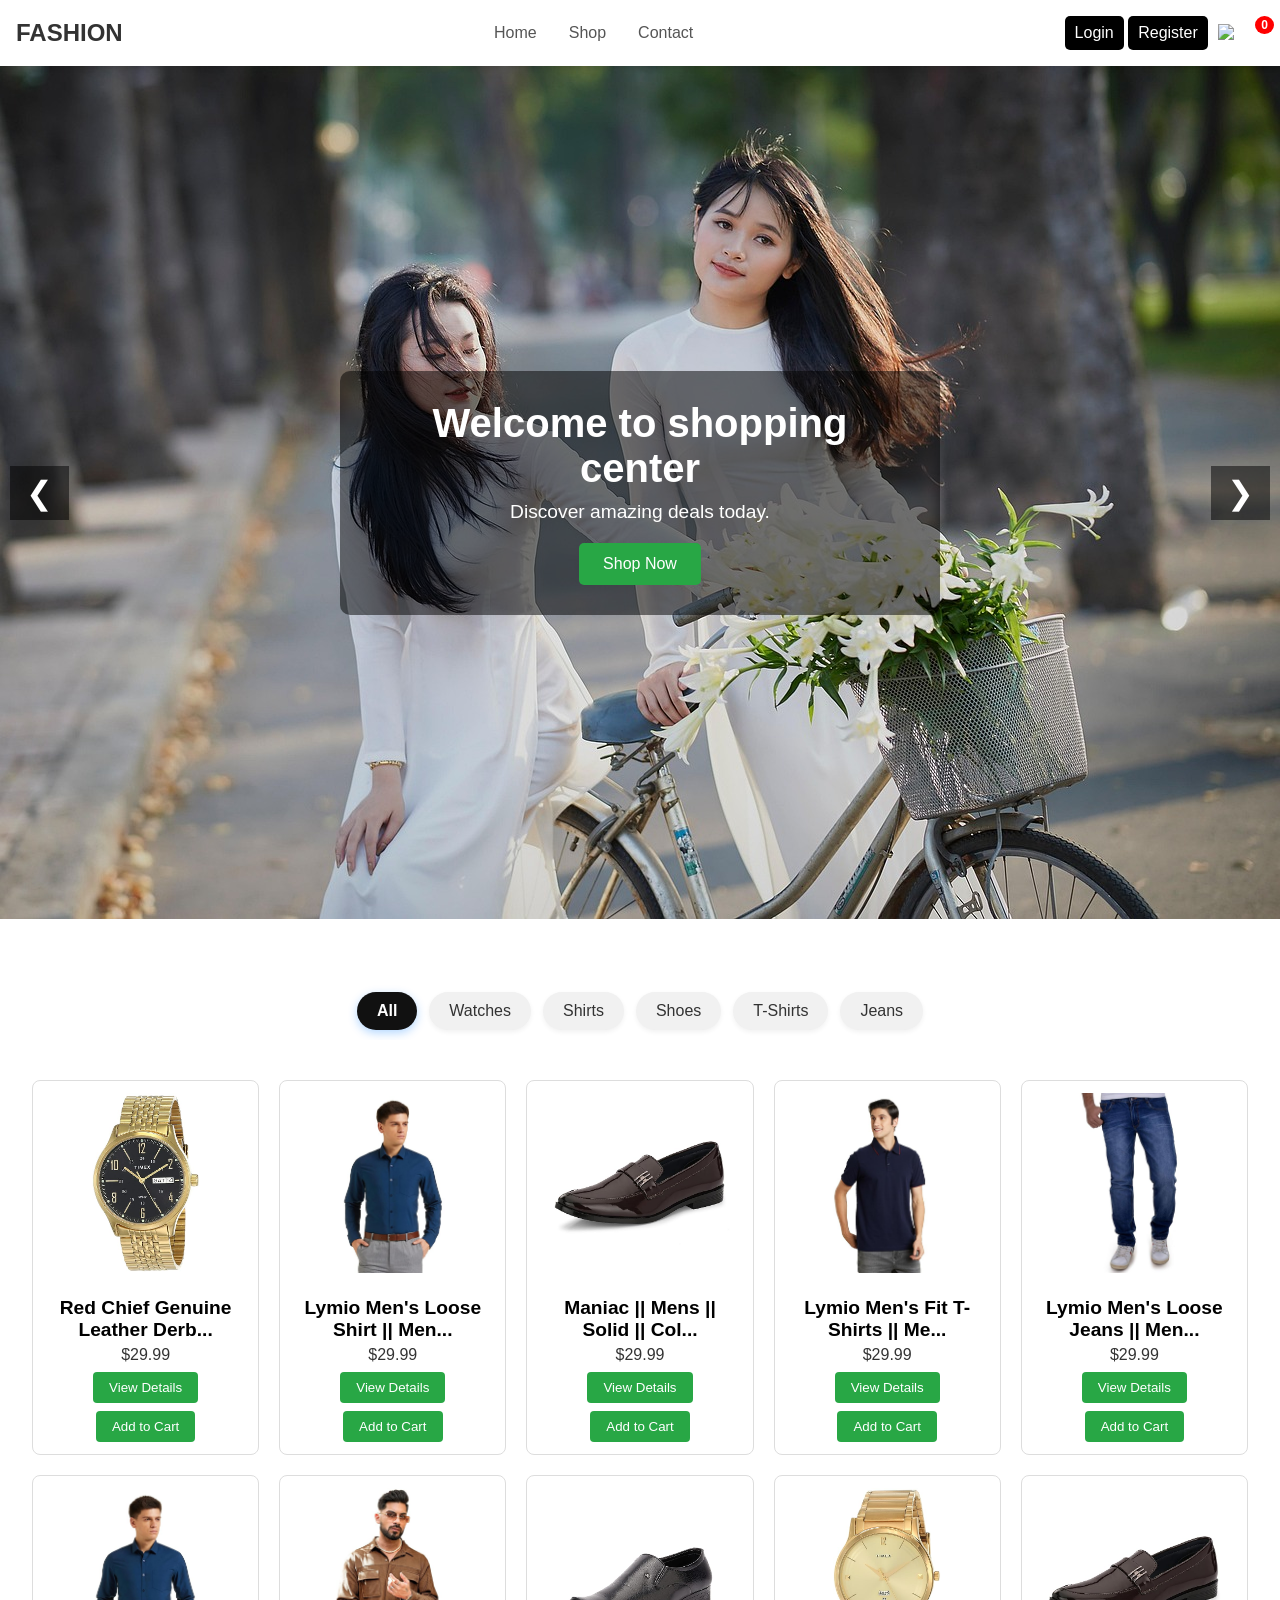
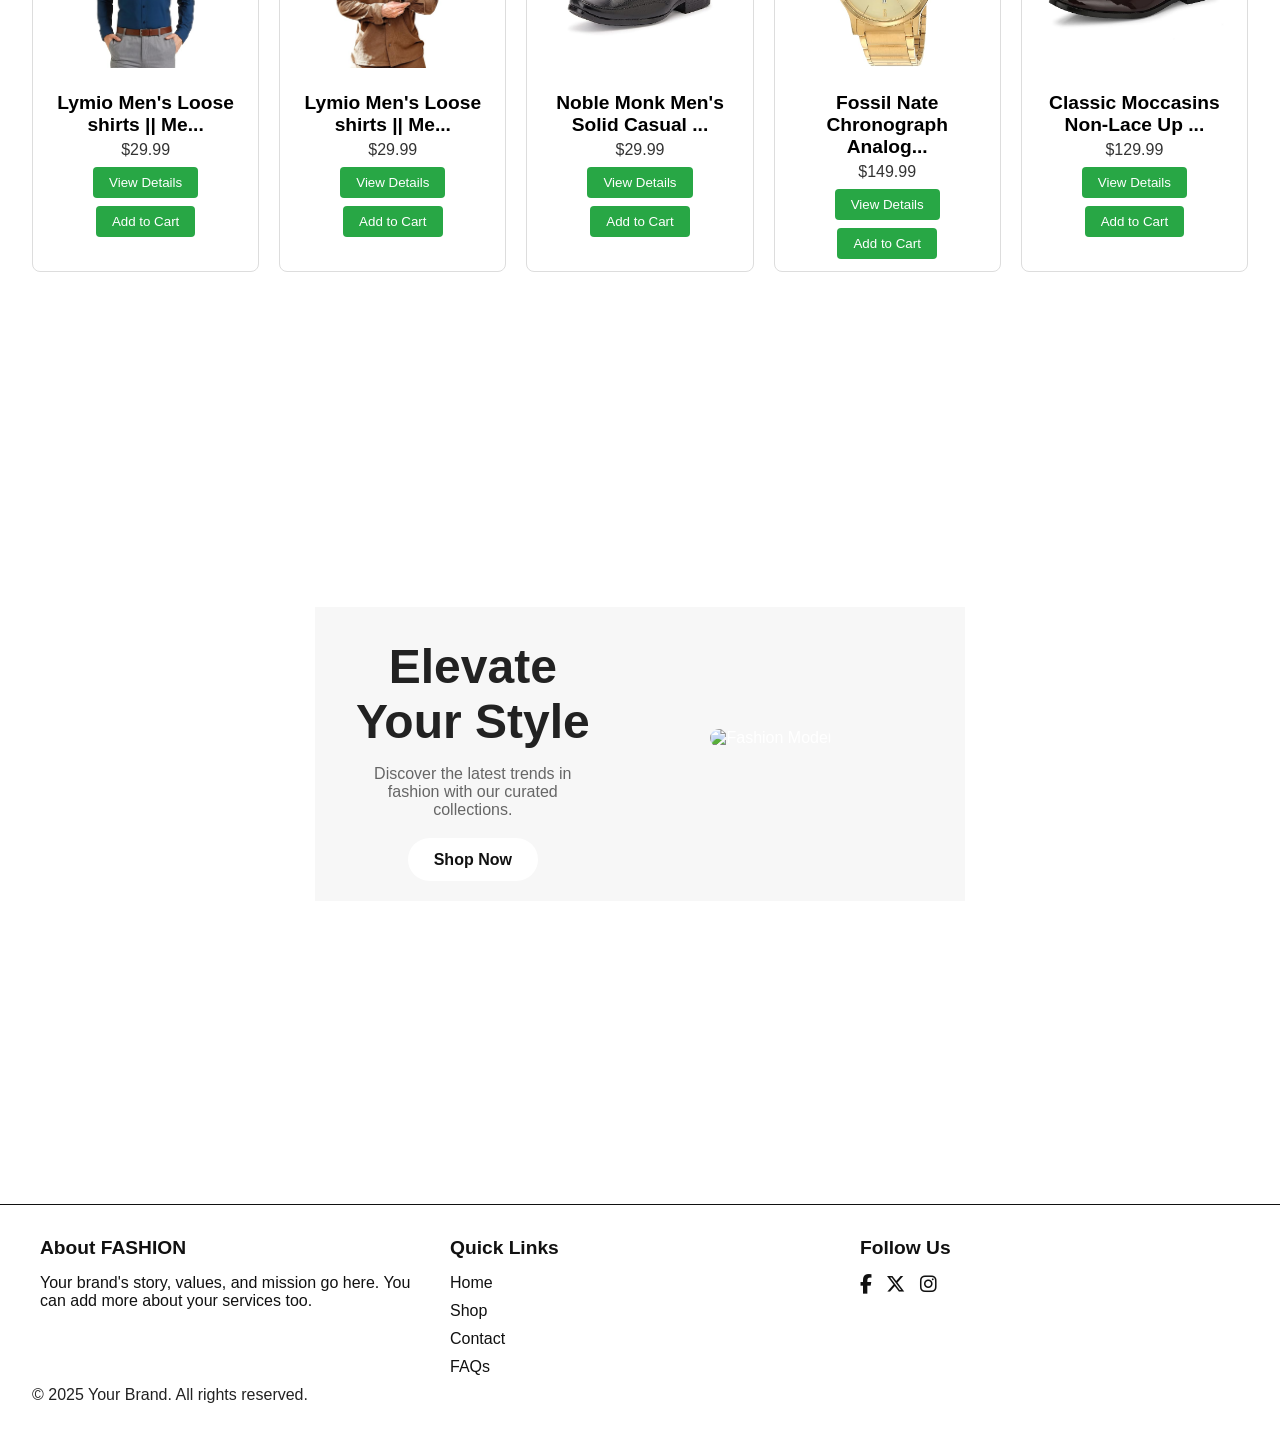
==== eccomerce_from_scratch/index.html @ f19427a7 "Add all project files: HTML, CSS, JS, and images" ====
<!DOCTYPE html>
<html lang="en">
  <head>
    <meta charset="UTF-8" />
    <meta name="viewport" content="width=device-width, initial-scale=1.0" />
    <title>Fashion Navbar</title>
    <link rel="stylesheet" href="style.css" />
    <link
      rel="stylesheet"
      href="https://cdnjs.cloudflare.com/ajax/libs/font-awesome/6.5.0/css/all.min.css"
    />
    <style>
      #userGreeting {
        display: none;
      }
      #logout-btn {
        display: none;
      }
      #login-btn {
        display: inline;
      }
      #register-btn {
        display: inline;
      }
    </style>
  </head>
  <body>
    <nav>
      <div class="logo">FASHION</div>

      <div class="nav-links" id="nav-links">
        <a href="index.html">Home</a>
        <a href="shop.html">Shop</a>
        <a href="contact.html">Contact</a>
      </div>

      <div class="auth-icon">
        <div class="user-menu-container" id="userMenu">
          <button id="userMenuButton" class="user-avatar">
            <img src="https://i.pravatar.cc/40" alt="User Avatar" />
          </button>
          <div id="userDropdown" class="user-dropdown hidden">
            <button class="btn authBtn" id="userGreeting"></button>
            <a class="btn" href="myorders.html">Orders</a>
            <a class="btn" href="#">Profile</a>
            <a class="btn" href="#">Settings</a>
            <button class="btn" id="logout-btn" onclick="logout()">
              Logout
            </button>
          </div>
        </div>

        <div>
          <button class="btn authBtn" id="login-btn">
            <a href="login.html">Login</a>
          </button>
          <button class="btn authBtn" id="register-btn">
            <a href="register.html">Register</a>
          </button>
        </div>
        <div class="icons">
          <div class="menu-toggle" id="menu-toggle">&#9776;</div>
          <a href="cart.html" class="cart-icon">
            <img
              src="https://img.icons8.com/ios-filled/24/shopping-bag.png"
              alt="Cart"
            />
            <span class="cart-count" id="cartCount">0</span>
          </a>
        </div>
      </div>
    </nav>

    <div class="carousel">
      <div class="slides-wrapper">
        <div class="slides">
          <div class="slide">
            <img src="images/c-4.jpg" alt="Banner 1" />
            <div class="slide-content">
              <h2>Welcome to shopping center</h2>
              <p>Discover amazing deals today.</p>
              <button class="slide-btn">Shop Now</button>
            </div>
          </div>
          <div class="slide">
            <img src="images/c-3.jpg" alt="Banner 2" />
            <div class="slide-content">
              <h2>Explore New Arrivals</h2>
              <p>Fresh styles just for you.</p>
              <button class="slide-btn">Browse</button>
            </div>
          </div>
          <div class="slide">
            <img src="images/c-2.jpg" alt="Banner 3" />
            <div class="slide-content">
              <h2>Special Discounts</h2>
              <p>Up to 50% off selected items.</p>
              <button class="slide-btn">Explore Now</button>
            </div>
          </div>
        </div>
      </div>
      <button class="prev">&#10094;</button>
      <button class="next">&#10095;</button>
    </div>

    <div class="container">
      <div class="filter-buttons" id="filterButtons"></div>
      <div class="product-grid" id="productGrid"></div>
    </div>

    <div class="home-banner">
      <video autoplay muted loop playsinline>
        <source
          src="https://cdn.pixabay.com/video/2020/04/07/35264-407130725_tiny.mp4"
          type="video/mp4"
        />
        Your browser does not support the video tag.
      </video>
      <div class="home-banner-content">
        <section class="banner">
          <div class="banner-text">
            <h1>Elevate Your Style</h1>
            <p>
              Discover the latest trends in fashion with our curated
              collections.
            </p>
            <a href="#">Shop Now</a>
          </div>
          <div class="banner-img">
            <img
              src="https://images.unsplash.com/photo-1483985988355-763728e1935b?w=500&auto=format&fit=crop&q=60&ixlib=rb-4.1.0&ixid=M3wxMjA3fDB8MHxzZWFyY2h8M3x8ZmFzaGlvbnxlbnwwfHwwfHx8MA%3D%3D"
              alt="Fashion Model"
            />
          </div>
        </section>
      </div>
    </div>

    <footer class="site-footer container">
      <div class="footer-content">
        <div class="footer-column">
          <h4>About FASHION</h4>
          <p>
            Your brand's story, values, and mission go here. You can add more
            about your services too.
          </p>
        </div>

        <div class="footer-column">
          <h4>Quick Links</h4>
          <ul>
            <li><a href="#">Home</a></li>
            <li><a href="#">Shop</a></li>
            <li><a href="#">Contact</a></li>
            <li><a href="#">FAQs</a></li>
          </ul>
        </div>

        <div class="footer-column">
          <h4>Follow Us</h4>
          <div class="social-icons">
            <a href="#"><i class="fab fa-facebook-f"></i></a>
            <a href="#"><i class="fab fa-x-twitter"></i></a>
            <a href="#"><i class="fab fa-instagram"></i></a>
          </div>
        </div>
      </div>

      <div class="footer-bottom">
        <p>&copy; 2025 Your Brand. All rights reserved.</p>
      </div>
    </footer>

    <script src="products.js"></script>
    <script src="script.js"></script>
    <script src="navbar.js"></script>
    <script src="addToCart.js"></script>
    <script>
      function updateCartCount() {
        const cart = JSON.parse(localStorage.getItem("cart")) || [];
        const totalItems = cart.reduce((sum, item) => sum + item.quantity, 0);
        const cartCount = document.getElementById("cartCount");
        if (cartCount) {
          cartCount.textContent = totalItems;
        }
      }

      updateCartCount();
    </script>

    <!-- <script>
      const greeting = document.getElementById("userGreeting");
      const loginBtn = document.getElementById("login-btn");
      const registerBtn = document.getElementById("register-btn");
      window.addEventListener("DOMContentLoaded", () => {
        const user =
          JSON.parse(localStorage.getItem("user")) ||
          JSON.parse(sessionStorage.getItem("user"));

        if (user && user.email) {
          const email = user.email;
          const username = email.split("@")[0];
          greeting.textContent = `Hello, ${username}`;
          greeting.style.display = "inline"; // or "block"
          greeting.style.textTransform = "capitalize";
          loginBtn.style.display = "none";
          registerBtn.style.display = "none";
        } else {
          greeting.style.display = "none";
        }
      });

      function logout() {
        localStorage.removeItem("user");
        sessionStorage.removeItem("user");
        window.location.reload(); // or redirect to login
      }
    </script> -->
  </body>
</html>
---- eccomerce_from_scratch/style.css ----
* {
  box-sizing: border-box;
  margin: 0;
  padding: 0;
}

body {
  font-family: "Segoe UI", sans-serif;
}

.container {
  padding: 2rem;
  margin: 0 auto;
}

.btn {
  background-color: black;
  color: white;
  font-size: 1rem;
  border: none;
  cursor: pointer;
  padding: 10px 20px;
  border-radius: 5px;
}
a {
  text-decoration: none;
  color: white;
}
li {
  list-style: none;
}
h1 {
  font-size: 1.6rem;
}
h2 {
  font-size: 1.5rem;
}

h3 {
  font-size: 1.2rem;
}
p {
  font-size: 1rem;
  color: #222;
}
span {
  font-size: 0.8rem;
  color: #222;
}

.authBtn {
  padding: 8px 10px;
}
/* navbar start*/

nav {
  display: flex;
  justify-content: space-between;
  align-items: center;
  padding: 1rem;
  position: sticky;
  top: 0;
  z-index: 999;
  background-color: white;
  box-shadow: 0 2px 5px rgba(0, 0, 0, 0.1);
}

.logo {
  font-size: 1.5rem;
  font-weight: bold;
  color: #333;
}

.nav-links {
  display: flex;
  gap: 2rem;
}

.nav-links a {
  text-decoration: none;
  color: #555;
  font-weight: 500;
}

.auth-icon {
  display: flex;
  gap: 10px;
  align-items: center;
}

.icons {
  display: flex;
  gap: 10px;
}

.cart-icon {
  position: relative;
  display: inline-block;
}

.cart-count {
  position: absolute;
  top: -8px;
  right: -10px;
  background: red;
  color: white;
  font-size: 12px;
  padding: 2px 6px;
  border-radius: 50%;
  font-weight: bold;
}

.menu-toggle {
  display: none;
  font-size: 1.5rem;
  cursor: pointer;
}

.user-menu-container {
  position: relative;
  display: inline-block;
}

.user-avatar {
  background: none;
  border: none;
  cursor: pointer;
  padding: 0;
  border-radius: 50%;
  overflow: hidden;
}

.user-avatar img {
  width: 40px;
  height: 40px;
  border-radius: 50%;
  object-fit: cover;
}

.user-dropdown {
  position: absolute;
  top: 50px;
  right: 0;
  background-color: #fff;
  min-width: 150px;
  box-shadow: 0 4px 10px rgba(0, 0, 0, 0.1);
  border-radius: 8px;
  z-index: 100;
  display: flex;
  flex-direction: column;
}

.user-dropdown button,
.user-dropdown a {
  padding: 10px 15px;
  text-decoration: none;
  background-color: #f0f0f0;
  color: #333;
  font-size: 14px;
  transition: background 0.2s;
  border-radius: 0;
  text-align: center;
}

.user-dropdown button:hover,
.user-dropdown a:hover {
  background-color: #000;
  color: white;
}

.hidden {
  display: none;
}

/* navbar end*/

/* carousal  */

.carousel {
  position: relative;
  max-width: 100%;
  overflow: hidden;
  height: 100%;
}

.slides-wrapper {
  width: 100%;
  overflow: hidden;
}

.slides {
  display: flex;
  width: 100%;
  transition: transform 0.5s ease-in-out;
}

.slide {
  position: relative;
  width: 100%;
  flex-shrink: 0;
}

.slide img {
  width: 100%;
  display: block;
}

.slide-content {
  position: absolute;
  top: 50%;
  left: 50%;
  transform: translate(-50%, -50%);
  color: white;
  text-align: center;
  background: rgba(0, 0, 0, 0.5);
  padding: 30px;
  border-radius: 10px;
  width: 80%;
  max-width: 600px;
}

.slide-content h2 {
  font-size: 2.5rem;
  margin-bottom: 10px;
}

.slide-content p {
  font-size: 1.2rem;
  margin-bottom: 20px;
  color: white;
}

.slide-content .slide-btn {
  padding: 12px 24px;
  font-size: 1rem;
  background: #28a745;
  color: #fff;
  border: none;
  border-radius: 5px;
  cursor: pointer;
  transition: background 0.3s;
}

.slide-content .slide-btn:hover {
  background: #218838;
}

.prev,
.next {
  position: absolute;
  top: 50%;
  transform: translateY(-50%);
  font-size: 2rem;
  background: rgba(0, 0, 0, 0.5);
  color: white;
  border: none;
  cursor: pointer;
  padding: 0.5rem 1rem;
  z-index: 10;
}

.prev {
  left: 10px;
}

.next {
  right: 10px;
}

/* hoem priducts and filter buttons*/
.filter-buttons {
  display: flex;
  flex-wrap: nowrap;
  justify-content: center;
  overflow-x: auto;
  padding: 10px 50px;
  gap: 12px;
  margin: 30px 0 40px;
  scroll-behavior: smooth;
  -webkit-overflow-scrolling: touch;
}

.filter-buttons::-webkit-scrollbar {
  display: none;
}

.filter-btn {
  flex: 0 0 auto;
  white-space: nowrap;
  background-color: #f1f1f1;
  color: #333;
  border: none;
  padding: 10px 20px;
  border-radius: 30px;
  font-size: 1rem;
  cursor: pointer;
  transition: all 0.3s ease;
  box-shadow: 0 2px 5px rgba(0, 0, 0, 0.06);
  text-transform: capitalize;
}

.filter-btn:hover {
  background-color: #111;
  color: #fff;
  transform: translateY(-1px);
}

.filter-btn.active {
  background-color: #111;
  color: #fff;
  font-weight: bold;
  box-shadow: 0 3px 10px rgba(0, 123, 255, 0.3);
}

.product-grid {
  display: grid;
  grid-template-columns: repeat(auto-fit, minmax(220px, 1fr));
  gap: 20px;
}

.product-card {
  border: 1px solid #ddd;
  border-radius: 8px;
  padding: 12px;
  text-align: center;
  transition: box-shadow 0.2s ease;
  background: #fff;
  transition: all 0.3s;
  max-width: 280px;
}

.product-card:hover {
  transform: scale(1.02);
}

.product-card img {
  max-width: 100%;
  border-radius: 6px;
  height: 180px;
  object-fit: contain;
  margin-bottom: 10px;
}

.product-grid .product-card h3 {
  margin: 10px 0 5px;
}

.product-grid .product-card p {
  color: #333;
}

.product-card button {
  margin-top: 0.5rem;
  padding: 0.5rem 1rem;
  color: #fff;
  background: #28a745;
  border: none;
  cursor: pointer;
  border-radius: 4px;
}
.product-card button a {
  color: #fff;
  text-decoration: none;
}
.product-card button:hover {
  background: #218838;
}

/* home banner start*/
.home-banner {
  position: relative;
  height: 100vh;
  overflow: hidden;
  display: flex;
  align-items: center;
  justify-content: center;
  text-align: center;
  color: #fff;
  padding: 2rem;
}

.home-banner video {
  position: absolute;
  top: 0;
  left: 0;
  width: 100%;
  height: 100%;
  object-fit: cover;
  z-index: -1;
  filter: brightness(0.4);
}
.home-banner-content {
  z-index: 2;
  padding: 2rem;
  animation: fadeInUp 1s ease forwards;
}

.home-banner-content .banner {
  display: flex;
  align-items: center;
  justify-content: center;
  text-align: center;
  gap: 10px;
  padding: 2rem;
  background: #f7f7f7;
  width: 100%;
}

.home-banner-content .banner .banner-text h1 {
  font-size: 3rem;
  margin-bottom: 1rem;
  color: #222;
  animation: fadeInUp 1s ease forwards;
}

.home-banner-content .banner .banner-text p {
  font-size: 1rem;
  margin-bottom: 2rem;
  color: #666;
  animation: fadeInUp 1s ease forwards;
  animation-delay: 0.4s;
}

.home-banner-content .banner .banner-text a {
  padding: 0.8rem 1.6rem;
  background-color: #fff;
  color: #111;
  text-decoration: none;
  border-radius: 30px;
  font-weight: bold;
  transition: background-color 0.3s ease;
  animation: fadeInUp 1s ease forwards;
  animation-delay: 0.8s;
}

.home-banner-content .banner .banner-text a:hover {
  background-color: #f0f0f0;
}

@keyframes fadeInUp {
  from {
    opacity: 0;
    transform: translateY(20px);
  }
  to {
    opacity: 1;
    transform: translateY(0);
  }
}

.banner-img {
  width: 100%;
  max-width: 500px;
  margin-bottom: 2rem;
}

.banner-img img {
  width: 100%;
  border-radius: 10px;
  object-fit: cover;
}

/* footer  */

.site-footer {
  background-color: #fff;
  border-top: 1px solid #111;
  color: #111;
  font-family: sans-serif;
}

.footer-content {
  display: grid;
  grid-template-columns: repeat(auto-fit, minmax(200px, 1fr));
  gap: 30px;
  max-width: 1200px;
  margin: 0 auto;
}

.footer-column h4 {
  font-size: 1.2rem;
  margin-bottom: 15px;
}

.footer-column p,
.footer-column a {
  color: #111;
}

.footer-column a:hover {
  color: #111;
}

.footer-column li {
  margin-bottom: 10px;
}

.social-icons a {
  display: inline-block;
  margin-right: 10px;
  color: #111;
  font-size: 1.2rem;
  transition: color 0.3s;
}

.social-icons a:hover {
  color: #218838;
}

/* Contact Page Styles */
.contact-container {
  max-width: 1000px;
  margin: 50px auto;
  padding: 50px;
  background-color: #f9f9f9;
  border-radius: 8px;
}

.contact-container h1 {
  text-align: center;
  margin-bottom: 20px;
  color: #111;
}

.contact-container > p {
  text-align: center;
  margin-bottom: 40px;
  color: #666;
  font-size: 1.1rem;
}

.contact-form {
  display: flex;
  flex-direction: column;
  margin-bottom: 50px;
}

.form-group {
  margin-bottom: 20px;
}

.form-group label {
  display: block;
  margin-bottom: 8px;
  font-weight: bold;
  color: #111;
}

.form-group input,
.form-group textarea {
  width: 100%;
  padding: 12px;
  border: 1px solid #ddd;
  border-radius: 5px;
  font-family: inherit;
  font-size: 1rem;
}

.form-group input:focus,
.form-group textarea:focus {
  outline: none;
  border-color: #000;
  box-shadow: 0 0 5px rgba(0, 0, 0, 0.2);
}

.submit-btn {
  background-color: #000;
  color: white;
  padding: 12px 30px;
  border: none;
  border-radius: 5px;
  font-size: 1rem;
  cursor: pointer;
  transition: background-color 0.3s;
  align-self: flex-start;
}

.submit-btn:hover {
  background-color: #333;
}

.contact-info {
  display: grid;
  grid-template-columns: repeat(auto-fit, minmax(250px, 1fr));
  gap: 30px;
  margin-top: 40px;
}

.contact-info h2 {
  grid-column: 1 / -1;
  text-align: center;
  color: #111;
  margin-bottom: 20px;
}

.info-box {
  background-color: white;
  padding: 20px;
  border-radius: 8px;
  box-shadow: 0 2px 5px rgba(0, 0, 0, 0.1);
  text-align: center;
}

.info-box h3 {
  color: #111;
  margin-bottom: 10px;
  display: flex;
  align-items: center;
  justify-content: center;
  gap: 10px;
}

.info-box p {
  color: #666;
  margin: 0;
}
}

.footer-bottom {
  text-align: center;
  border-top: 1px solid #444;
  margin-top: 30px;
  padding-top: 15px;
  font-size: 0.85rem;
}

@media (max-width: 768px) {
  h1 {
    font-size: 1.2rem;
  }
  /* nav start*/
  .nav-links {
    display: none;
    flex-direction: column;
    position: absolute;
    top: 100%;
    left: 0;
    width: 100%;
    background-color: #fff;
    padding: 1rem 2rem;
    box-shadow: 0 4px 8px rgba(0, 0, 0, 0.1);
    z-index: 1000;
  }

  .nav-links.active {
    display: flex;
  }

  .menu-toggle {
    display: block;
  }
  /* navbar end*/

  /* carousal  */
  .slide-content {
    padding: 20px;
  }

  .slide-content h2 {
    font-size: 1.5rem;
  }

  .slide-content p {
    font-size: 1rem;
  }

  .slide-content .slide-btn {
    padding: 10px 20px;
    font-size: 0.9rem;
  }

  /* home banner start*/
  .home-banner .banner {
    flex-direction: column-reverse;
    text-align: left;
  }

  .home-banner .banner-text {
    flex: 1;
    padding-right: 2rem;
  }

  .home-banner .banner-img {
    flex: 1;
    margin-bottom: 0;
  }

  .home-banner-content h1 {
    font-size: 2rem;
  }
  .home-banner-content p {
    font-size: 1rem;
  }
  /* home banner end*/
}
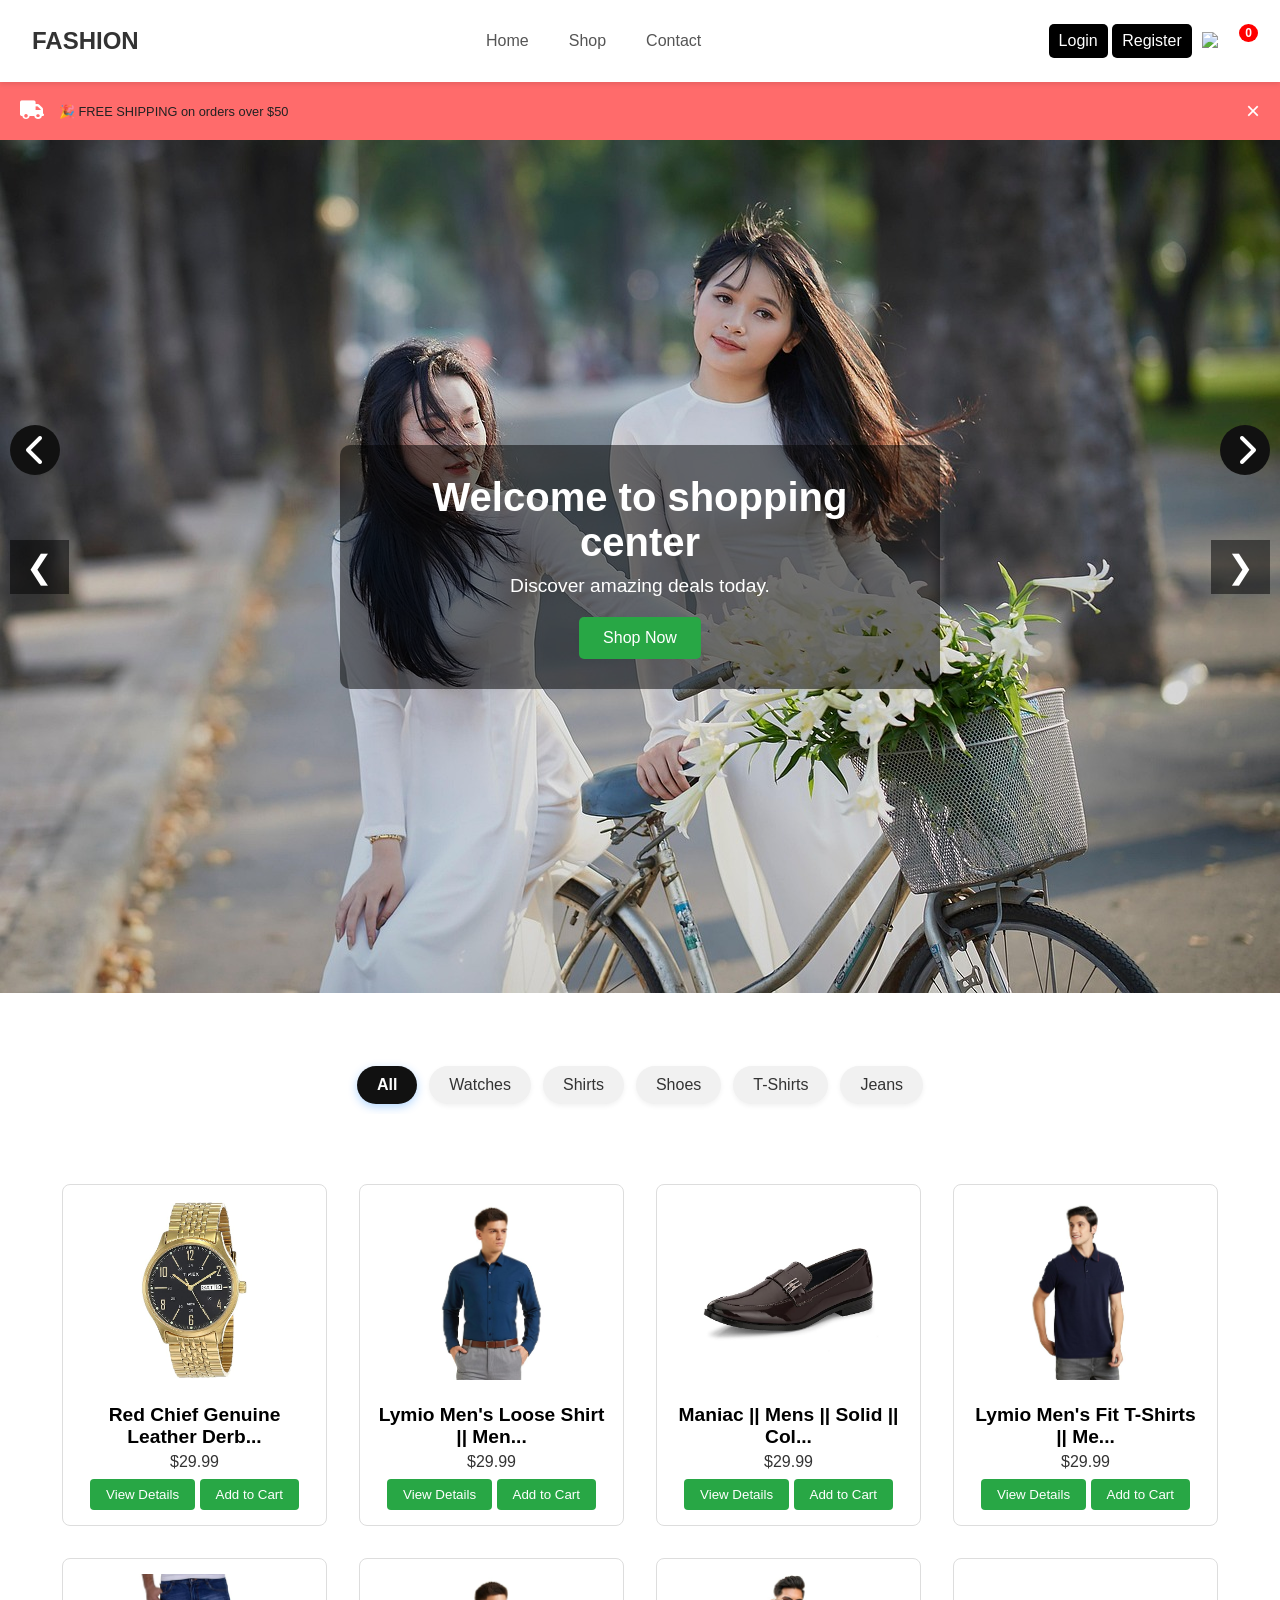
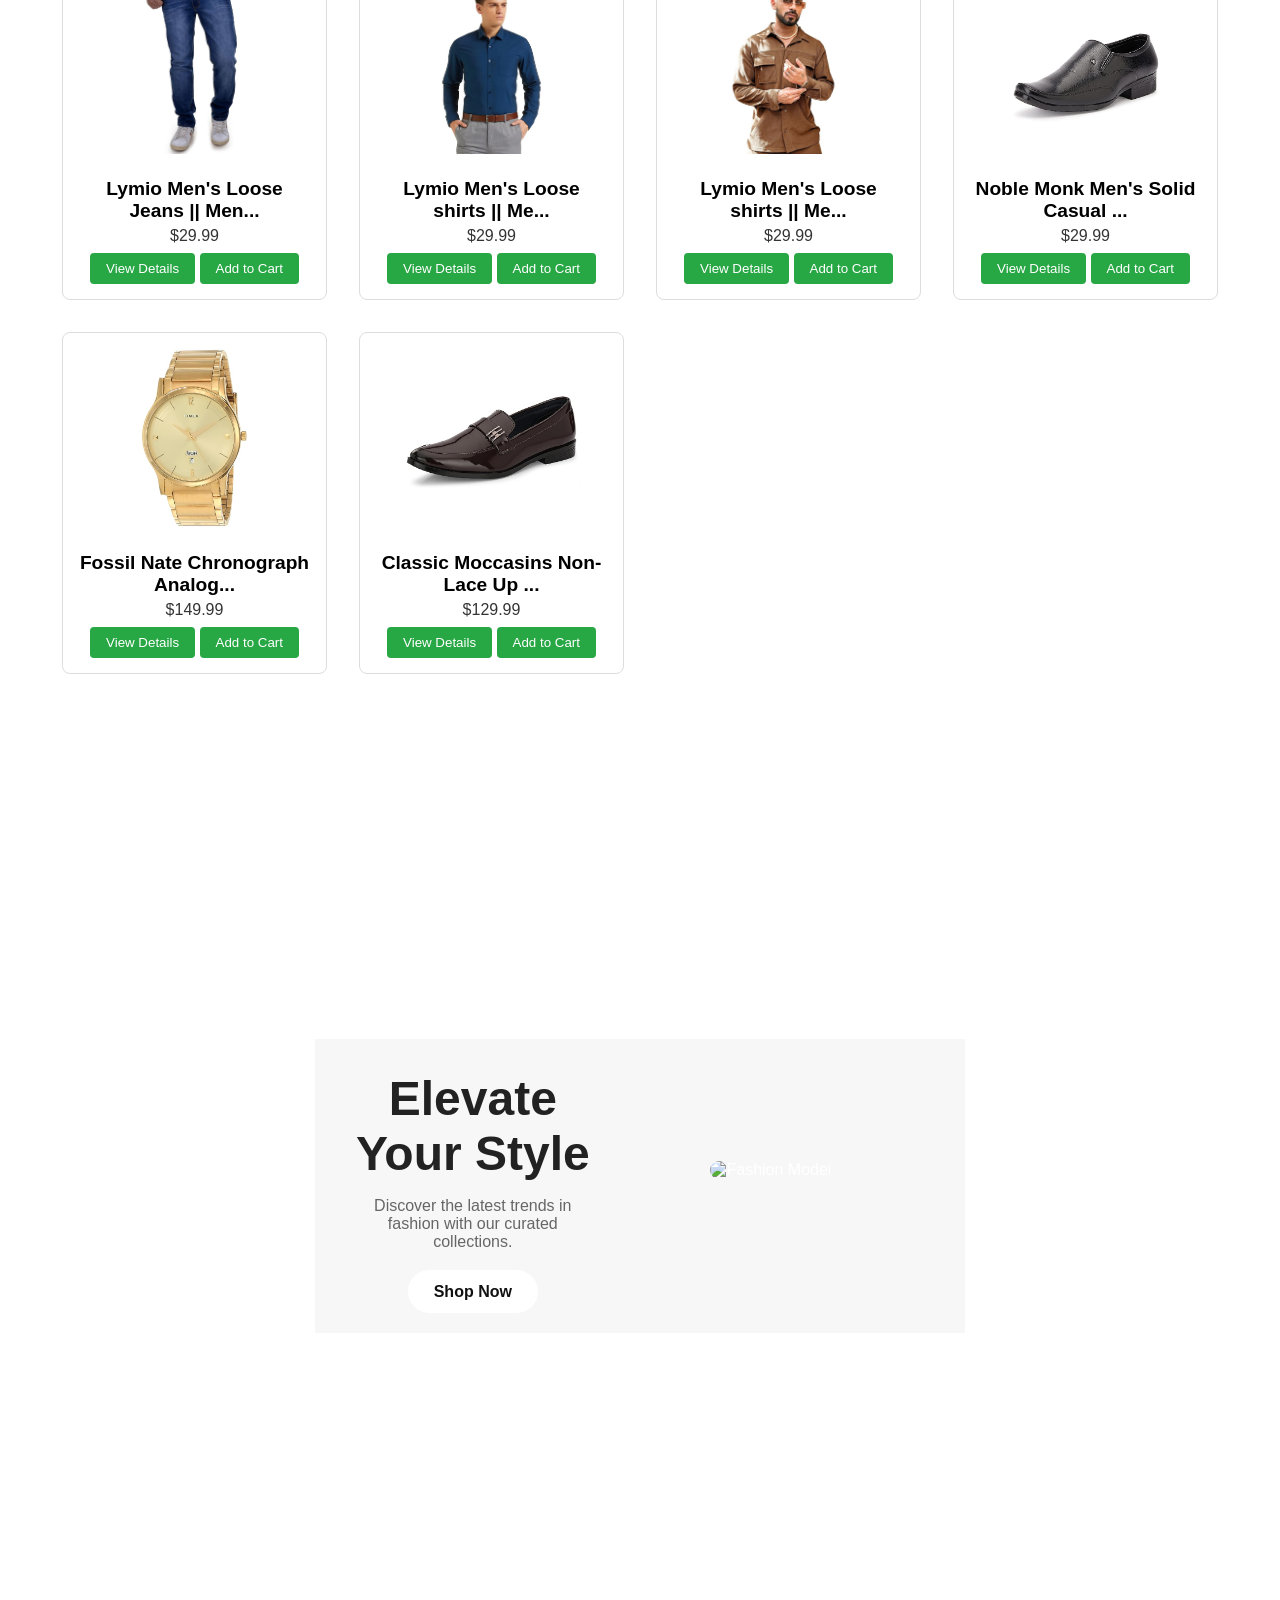
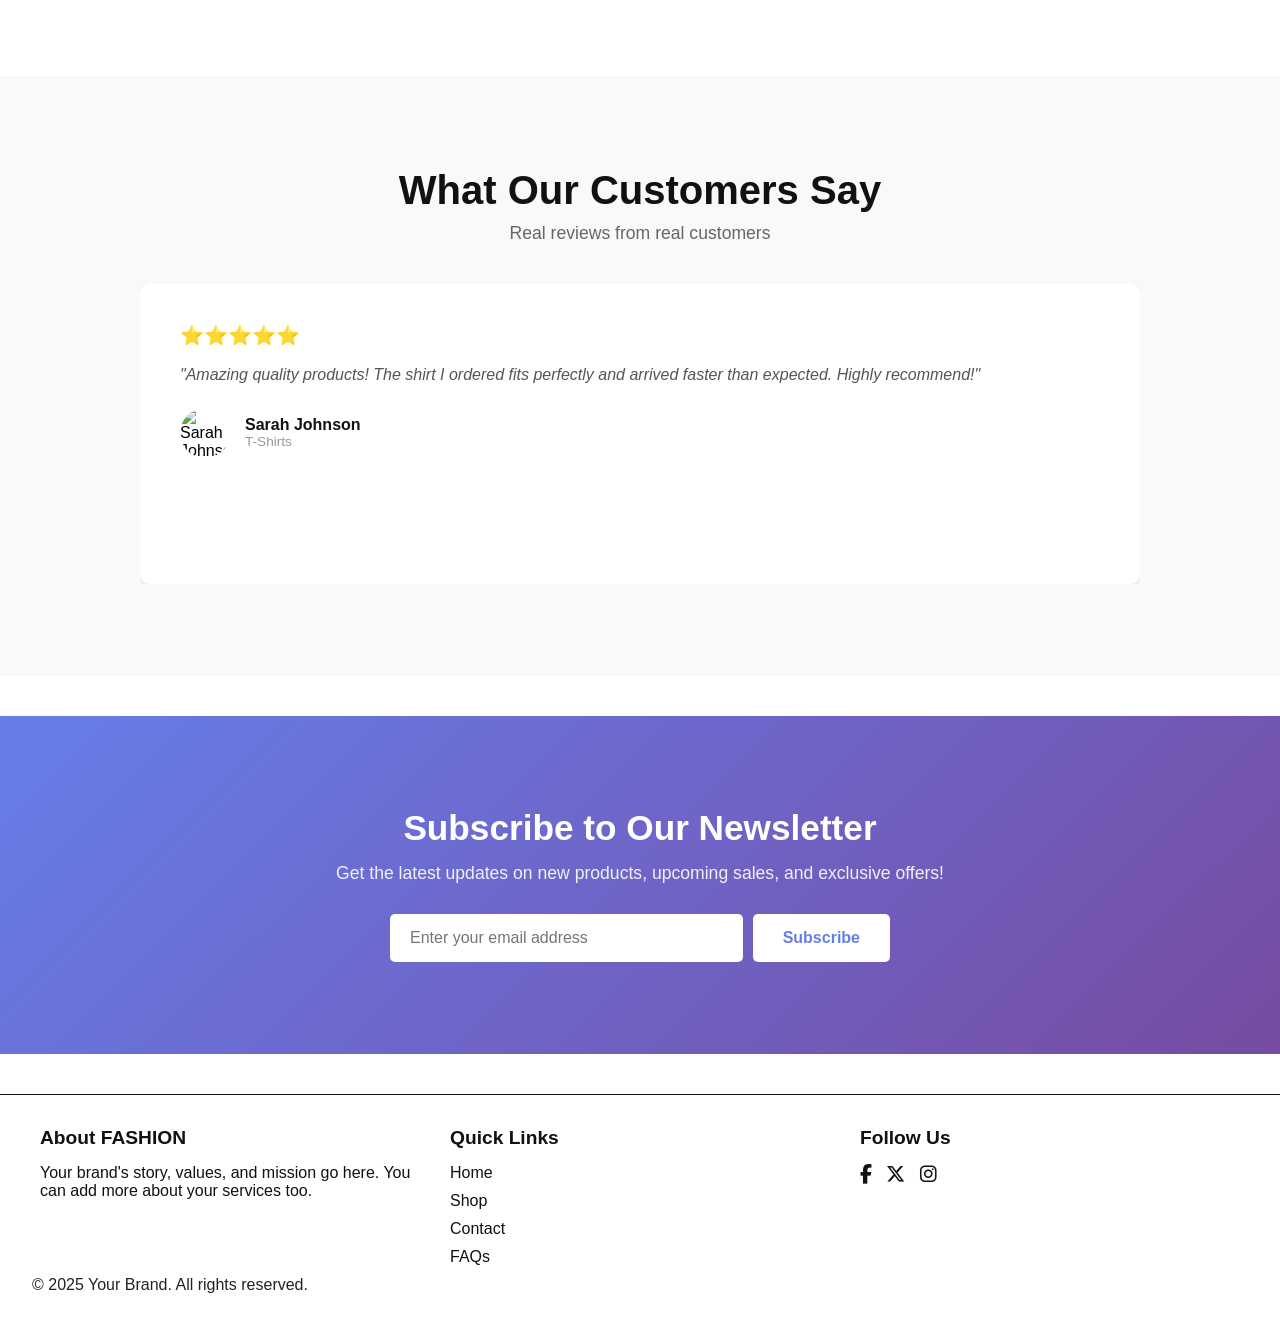
==== commit c5efc3d7: "Add 5 awesome features: image gallery zoom, testimonials carousel, newsletter signup, promo banner, " ====
--- a/eccomerce_from_scratch/index.html
+++ b/eccomerce_from_scratch/index.html
@@ -70,6 +70,9 @@
         </div>
       </div>
     </nav>
+
+    <!-- PROMOTIONAL BANNER -->
+    <div id="promo-banner"></div>
 
     <div class="carousel">
       <div class="slides-wrapper">
@@ -137,6 +140,44 @@
       </div>
     </div>
 
+    <!-- TESTIMONIALS SECTION -->
+    <section class="testimonials-section">
+      <div class="container">
+        <h2>What Our Customers Say</h2>
+        <p class="section-subtitle">Real reviews from real customers</p>
+        
+        <div class="testimonials-wrapper">
+          <button class="testimonial-nav-btn prev" id="testimonial-prev">
+            <i class="fas fa-chevron-left"></i>
+          </button>
+          
+          <div id="testimonials-container" class="testimonials-container"></div>
+          
+          <button class="testimonial-nav-btn next" id="testimonial-next">
+            <i class="fas fa-chevron-right"></i>
+          </button>
+        </div>
+      </div>
+    </section>
+
+    <!-- NEWSLETTER SECTION -->
+    <section class="newsletter-section">
+      <div class="container">
+        <h2>Subscribe to Our Newsletter</h2>
+        <p>Get the latest updates on new products, upcoming sales, and exclusive offers!</p>
+        
+        <form class="newsletter-form" onsubmit="event.preventDefault(); handleNewsletterSignup(document.getElementById('newsletter-email').value);">
+          <input 
+            type="email" 
+            id="newsletter-email" 
+            placeholder="Enter your email address" 
+            required
+          />
+          <button type="submit" class="btn newsletter-btn">Subscribe</button>
+        </form>
+      </div>
+    </section>
+
     <footer class="site-footer container">
       <div class="footer-content">
         <div class="footer-column">
@@ -217,5 +258,7 @@
         window.location.reload(); // or redirect to login
       }
     </script> -->
+    <script src="testimonials.js"></script>
+    <script src="features.js"></script>
   </body>
 </html>
--- a/eccomerce_from_scratch/style.css
+++ b/eccomerce_from_scratch/style.css
@@ -692,4 +692,783 @@
     font-size: 1rem;
   }
   /* home banner end*/
-}
+
+  /* Product Grid */
+  #productGrid {
+    grid-template-columns: repeat(auto-fill, minmax(150px, 1fr));
+    gap: 1rem;
+  }
+
+  .product-card {
+    padding: 10px;
+  }
+
+  .product-card h3 {
+    font-size: 0.9rem;
+  }
+
+  .product-card p {
+    font-size: 0.85rem;
+  }
+
+  /* Filter buttons */
+  #filterButtons {
+    flex-wrap: wrap;
+    gap: 8px;
+  }
+
+  .filter-btn {
+    padding: 8px 12px;
+    font-size: 0.85rem;
+  }
+
+  /* Contact form */
+  .contact-container {
+    margin: 30px auto;
+    padding: 20px;
+  }
+
+  .info-box {
+    padding: 15px;
+  }
+
+  .error-content h1 {
+    font-size: 4rem;
+  }
+}
+
+/* Extra Small Phones (320px - 480px) */
+@media (max-width: 480px) {
+  * {
+    font-size: 14px;
+  }
+
+  body {
+    font-size: 13px;
+  }
+
+  nav {
+    padding: 0.75rem 0.5rem;
+  }
+
+  .logo {
+    font-size: 1.2rem;
+  }
+
+  .nav-links {
+    padding: 1rem 1rem;
+    gap: 0;
+  }
+
+  .nav-links a {
+    display: block;
+    padding: 10px 0;
+    border-bottom: 1px solid #eee;
+  }
+
+  .auth-icon {
+    gap: 5px;
+  }
+
+  .authBtn {
+    padding: 6px 8px;
+    font-size: 0.8rem;
+  }
+
+  h1 {
+    font-size: 1.1rem;
+  }
+
+  h2 {
+    font-size: 1rem;
+  }
+
+  h3 {
+    font-size: 0.95rem;
+  }
+
+  .btn {
+    padding: 8px 12px;
+    font-size: 0.85rem;
+  }
+
+  /* Carousel */
+  .slides-wrapper {
+    height: 200px;
+  }
+
+  .slide-content {
+    padding: 15px;
+  }
+
+  .slide-content h2 {
+    font-size: 1.1rem;
+  }
+
+  .slide-content p {
+    font-size: 0.8rem;
+  }
+
+  .slide-btn {
+    padding: 8px 15px;
+    font-size: 0.8rem;
+  }
+
+  /* Product Grid */
+  #productGrid {
+    grid-template-columns: repeat(auto-fill, minmax(120px, 1fr));
+    gap: 8px;
+    padding: 10px;
+  }
+
+  .product-card {
+    padding: 8px;
+  }
+
+  .product-card img {
+    width: 100%;
+    height: 120px;
+    object-fit: cover;
+  }
+
+  .product-card h3 {
+    font-size: 0.8rem;
+    margin: 5px 0;
+  }
+
+  .product-card p {
+    font-size: 0.75rem;
+  }
+
+  .product-card button {
+    padding: 6px 10px;
+    font-size: 0.75rem;
+    margin-top: 5px;
+  }
+
+  /* Filter buttons */
+  #filterButtons {
+    flex-wrap: wrap;
+    gap: 5px;
+    padding: 10px;
+  }
+
+  .filter-btn {
+    padding: 6px 10px;
+    font-size: 0.75rem;
+  }
+
+  /* Cart page */
+  .cart-table {
+    font-size: 0.8rem;
+  }
+
+  .cart-table img {
+    max-width: 50px;
+  }
+
+  .cart-summary {
+    padding: 15px;
+  }
+
+  /* Contact form */
+  .contact-container {
+    margin: 20px 10px;
+    padding: 15px;
+  }
+
+  .contact-container h1 {
+    font-size: 1.3rem;
+  }
+
+  .form-group input,
+  .form-group textarea {
+    padding: 10px;
+    font-size: 14px;
+  }
+
+  .submit-btn {
+    padding: 10px 20px;
+    font-size: 0.85rem;
+  }
+
+  .contact-info {
+    grid-template-columns: 1fr;
+    gap: 20px;
+  }
+
+  .info-box {
+    padding: 15px;
+  }
+
+  /* Error page */
+  .error-content h1 {
+    font-size: 3rem;
+  }
+
+  .error-content h2 {
+    font-size: 1.3rem;
+  }
+
+  .error-actions {
+    flex-direction: column;
+  }
+
+  .error-actions .btn {
+    width: 100%;
+    text-align: center;
+  }
+
+  /* Login/Register */
+  .login-container,
+  .register-container {
+    margin: 20px 10px;
+    padding: 15px;
+  }
+
+  .form-group label {
+    font-size: 0.9rem;
+  }
+
+  .form-group input {
+    padding: 8px;
+    font-size: 14px;
+  }
+
+  /* Footer */
+  footer {
+    padding: 20px 10px;
+  }
+
+  .footer-content {
+    grid-template-columns: 1fr;
+    gap: 20px;
+  }
+}
+
+/* Small Tablets & Large Phones (481px - 768px) */
+@media (max-width: 768px) and (min-width: 481px) {
+  nav {
+    padding: 1rem 0.75rem;
+  }
+
+  .logo {
+    font-size: 1.3rem;
+  }
+
+  h1 {
+    font-size: 1.4rem;
+  }
+
+  h2 {
+    font-size: 1.2rem;
+  }
+
+  .authBtn {
+    padding: 8px 10px;
+    font-size: 0.9rem;
+  }
+
+  /* Product Grid */
+  #productGrid {
+    grid-template-columns: repeat(auto-fill, minmax(140px, 1fr));
+    gap: 1rem;
+    padding: 15px;
+  }
+
+  .product-card {
+    padding: 10px;
+  }
+
+  /* Contact form */
+  .contact-container {
+    max-width: 90%;
+  }
+
+  .contact-info {
+    grid-template-columns: repeat(2, 1fr);
+  }
+}
+
+/* Tablets (769px - 1024px) */
+@media (min-width: 769px) and (max-width: 1024px) {
+  nav {
+    padding: 1rem 1.5rem;
+  }
+
+  .logo {
+    font-size: 1.4rem;
+  }
+
+  .nav-links {
+    gap: 1.5rem;
+  }
+
+  /* Product Grid */
+  #productGrid {
+    grid-template-columns: repeat(auto-fill, minmax(180px, 1fr));
+    gap: 1.5rem;
+    padding: 20px;
+  }
+
+  /* Cart page */
+  .cart-container {
+    padding: 20px 15px;
+  }
+
+  .contact-info {
+    grid-template-columns: repeat(2, 1fr);
+    gap: 25px;
+  }
+
+  /* Forms */
+  .login-container,
+  .register-container {
+    max-width: 90%;
+  }
+}
+
+/* Large Screens (1025px and above) */
+@media (min-width: 1025px) {
+  nav {
+    padding: 1.5rem 2rem;
+  }
+
+  .nav-links {
+    gap: 2.5rem;
+  }
+
+  /* Product Grid */
+  #productGrid {
+    grid-template-columns: repeat(auto-fill, minmax(220px, 1fr));
+    gap: 2rem;
+    padding: 30px;
+  }
+
+  .product-card {
+    padding: 15px;
+  }
+
+  .contact-info {
+    grid-template-columns: repeat(3, 1fr);
+    gap: 30px;
+  }
+
+  .contact-container {
+    max-width: 900px;
+  }
+
+  /* Forms */
+  .login-container,
+  .register-container {
+    max-width: 400px;
+  }
+}
+
+/* ============= PROMOTIONAL BANNER ============= */
+#promo-banner {
+  width: 100%;
+}
+
+.promo-banner {
+  display: flex;
+  align-items: center;
+  justify-content: center;
+  gap: 15px;
+  padding: 15px 20px;
+  color: white;
+  font-weight: 500;
+  font-size: 1rem;
+  animation: slideDown 0.5s ease-in-out;
+}
+
+.promo-banner i {
+  font-size: 1.2rem;
+}
+
+.promo-close {
+  background: none;
+  border: none;
+  color: white;
+  font-size: 1.5rem;
+  cursor: pointer;
+  margin-left: auto;
+  transition: transform 0.2s;
+}
+
+.promo-close:hover {
+  transform: scale(1.2);
+}
+
+@keyframes slideDown {
+  from {
+    transform: translateY(-100%);
+    opacity: 0;
+  }
+  to {
+    transform: translateY(0);
+    opacity: 1;
+  }
+}
+
+/* ============= TESTIMONIALS SECTION ============= */
+.testimonials-section {
+  padding: 60px 20px;
+  background-color: #f9f9f9;
+  margin: 40px 0;
+}
+
+.testimonials-section h2 {
+  text-align: center;
+  margin-bottom: 10px;
+  font-size: 2.5rem;
+  color: #111;
+}
+
+.section-subtitle {
+  text-align: center;
+  color: #666;
+  margin-bottom: 40px;
+  font-size: 1.1rem;
+}
+
+.testimonials-wrapper {
+  display: flex;
+  align-items: center;
+  gap: 20px;
+  max-width: 1000px;
+  margin: 0 auto;
+}
+
+.testimonials-container {
+  flex: 1;
+  display: flex;
+  overflow: hidden;
+  min-height: 300px;
+}
+
+.testimonial-card {
+  position: absolute;
+  opacity: 0;
+  transition: opacity 0.5s ease-in-out;
+  width: 100%;
+  padding: 40px;
+  background: white;
+  border-radius: 10px;
+  box-shadow: 0 4px 12px rgba(0, 0, 0, 0.1);
+}
+
+.testimonial-card.active {
+  position: relative;
+  opacity: 1;
+}
+
+.testimonial-card .stars {
+  font-size: 1.2rem;
+  margin-bottom: 15px;
+  color: #ffc107;
+}
+
+.testimonial-text {
+  font-size: 1rem;
+  color: #555;
+  margin-bottom: 20px;
+  line-height: 1.6;
+  font-style: italic;
+}
+
+.testimonial-author {
+  display: flex;
+  align-items: center;
+  gap: 15px;
+}
+
+.author-avatar {
+  width: 50px;
+  height: 50px;
+  border-radius: 50%;
+  object-fit: cover;
+}
+
+.testimonial-author h4 {
+  margin: 0;
+  color: #111;
+  font-size: 1rem;
+}
+
+.author-product {
+  margin: 0;
+  color: #999;
+  font-size: 0.85rem;
+}
+
+.testimonial-nav-btn {
+  background-color: #111;
+  color: white;
+  border: none;
+  width: 50px;
+  height: 50px;
+  border-radius: 50%;
+  cursor: pointer;
+  transition: background-color 0.3s, transform 0.2s;
+  flex-shrink: 0;
+}
+
+.testimonial-nav-btn:hover {
+  background-color: #333;
+  transform: scale(1.1);
+}
+
+/* ============= NEWSLETTER SECTION ============= */
+.newsletter-section {
+  background: linear-gradient(135deg, #667eea 0%, #764ba2 100%);
+  padding: 60px 20px;
+  text-align: center;
+  color: white;
+  margin: 40px 0;
+}
+
+.newsletter-section h2 {
+  font-size: 2.2rem;
+  margin-bottom: 15px;
+  color: white;
+}
+
+.newsletter-section p {
+  font-size: 1.1rem;
+  margin-bottom: 30px;
+  color: rgba(255, 255, 255, 0.9);
+}
+
+.newsletter-form {
+  display: flex;
+  gap: 10px;
+  max-width: 500px;
+  margin: 0 auto;
+  flex-wrap: wrap;
+  justify-content: center;
+}
+
+.newsletter-form input {
+  flex: 1;
+  min-width: 250px;
+  padding: 15px 20px;
+  border: none;
+  border-radius: 5px;
+  font-size: 1rem;
+  outline: none;
+}
+
+.newsletter-btn {
+  padding: 15px 30px !important;
+  background-color: white !important;
+  color: #667eea !important;
+  font-weight: bold;
+  border-radius: 5px !important;
+  cursor: pointer;
+  transition: transform 0.2s, box-shadow 0.2s;
+}
+
+.newsletter-btn:hover {
+  transform: translateY(-2px);
+  box-shadow: 0 5px 15px rgba(0, 0, 0, 0.3);
+}
+
+/* ============= FLASH SALE TIMER ============= */
+.flash-sale-banner {
+  background-color: #ff6b6b;
+  color: white;
+  padding: 20px;
+  text-align: center;
+  border-radius: 10px;
+  margin-bottom: 30px;
+}
+
+.flash-sale-banner h3 {
+  margin: 0 0 10px 0;
+  font-size: 1.8rem;
+}
+
+.timer-display {
+  display: flex;
+  justify-content: center;
+  gap: 10px;
+  font-size: 2rem;
+  font-weight: bold;
+  margin: 15px 0;
+}
+
+.timer-value {
+  background-color: rgba(0, 0, 0, 0.2);
+  padding: 10px 15px;
+  border-radius: 5px;
+  min-width: 60px;
+}
+
+.timer-label {
+  font-size: 0.8rem;
+  margin-top: 10px;
+}
+
+/* ============= PRODUCT IMAGE GALLERY & ZOOM ============= */
+.image-wrapper {
+  position: relative;
+  display: inline-block;
+  width: 100%;
+  max-width: 400px;
+}
+
+.zoom-btn {
+  position: absolute;
+  bottom: 10px;
+  right: 10px;
+  background-color: rgba(0, 0, 0, 0.7);
+  color: white;
+  border: none;
+  width: 45px;
+  height: 45px;
+  border-radius: 50%;
+  cursor: pointer;
+  display: flex;
+  align-items: center;
+  justify-content: center;
+  transition: background-color 0.3s, transform 0.2s;
+  font-size: 1.2rem;
+}
+
+.zoom-btn:hover {
+  background-color: rgba(0, 0, 0, 0.9);
+  transform: scale(1.1);
+}
+
+.zoom-modal {
+  display: none;
+  position: fixed;
+  z-index: 2000;
+  left: 0;
+  top: 0;
+  width: 100%;
+  height: 100%;
+  background-color: rgba(0, 0, 0, 0.9);
+  justify-content: center;
+  align-items: center;
+  overflow: hidden;
+}
+
+.zoomed-image {
+  max-width: 90%;
+  max-height: 90%;
+  object-fit: contain;
+  cursor: zoom-in;
+  transition: transform 0.2s ease-in-out;
+}
+
+.close-zoom {
+  position: absolute;
+  top: 20px;
+  right: 40px;
+  font-size: 2.5rem;
+  font-weight: bold;
+  color: white;
+  background: none;
+  border: none;
+  cursor: pointer;
+  transition: color 0.2s;
+}
+
+.close-zoom:hover {
+  color: #ddd;
+}
+
+/* Responsive for testimonials and newsletter */
+@media (max-width: 768px) {
+  .testimonials-section h2 {
+    font-size: 1.8rem;
+  }
+
+  .testimonial-card {
+    padding: 25px;
+  }
+
+  .testimonials-wrapper {
+    flex-direction: column;
+  }
+
+  .testimonial-nav-btn {
+    width: 40px;
+    height: 40px;
+    font-size: 1rem;
+  }
+
+  .newsletter-section h2 {
+    font-size: 1.5rem;
+  }
+
+  .newsletter-form {
+    flex-direction: column;
+  }
+
+  .newsletter-form input,
+  .newsletter-btn {
+    width: 100% !important;
+  }
+
+  .timer-display {
+    font-size: 1.5rem;
+  }
+
+  .timer-value {
+    padding: 8px 12px;
+    min-width: 50px;
+  }
+}
+
+@media (max-width: 480px) {
+  .testimonials-section {
+    padding: 40px 15px;
+  }
+
+  .testimonials-section h2 {
+    font-size: 1.5rem;
+  }
+
+  .section-subtitle {
+    font-size: 0.95rem;
+  }
+
+  .testimonial-card {
+    padding: 20px;
+  }
+
+  .testimonial-text {
+    font-size: 0.9rem;
+  }
+
+  .newsletter-section {
+    padding: 40px 15px;
+  }
+
+  .newsletter-section h2 {
+    font-size: 1.3rem;
+  }
+
+  .newsletter-section p {
+    font-size: 0.95rem;
+  }
+
+  .promo-banner {
+    padding: 12px 15px;
+    font-size: 0.9rem;
+    gap: 10px;
+  }
+
+  .promo-banner i {
+    font-size: 1rem;
+  }
+
+  .close-zoom {
+    right: 20px;
+    top: 15px;
+    font-size: 2rem;
+  }
+}
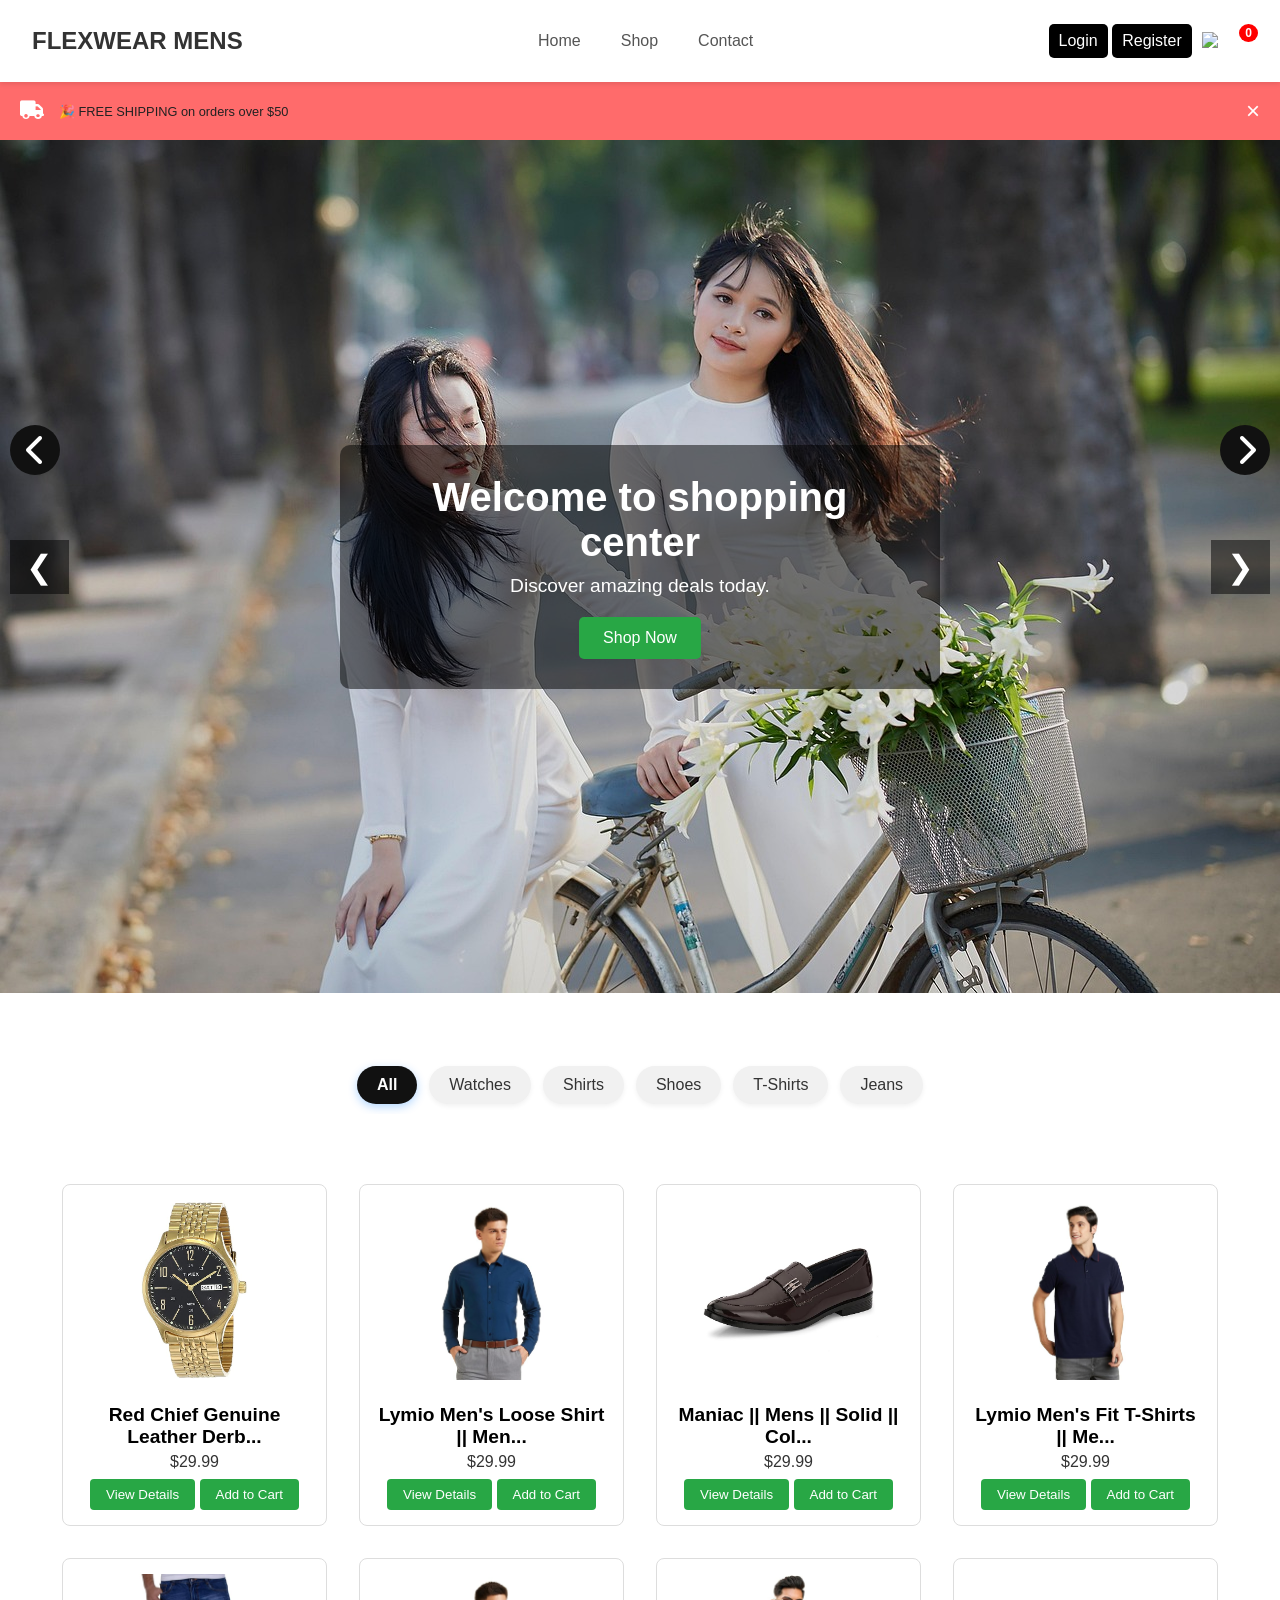
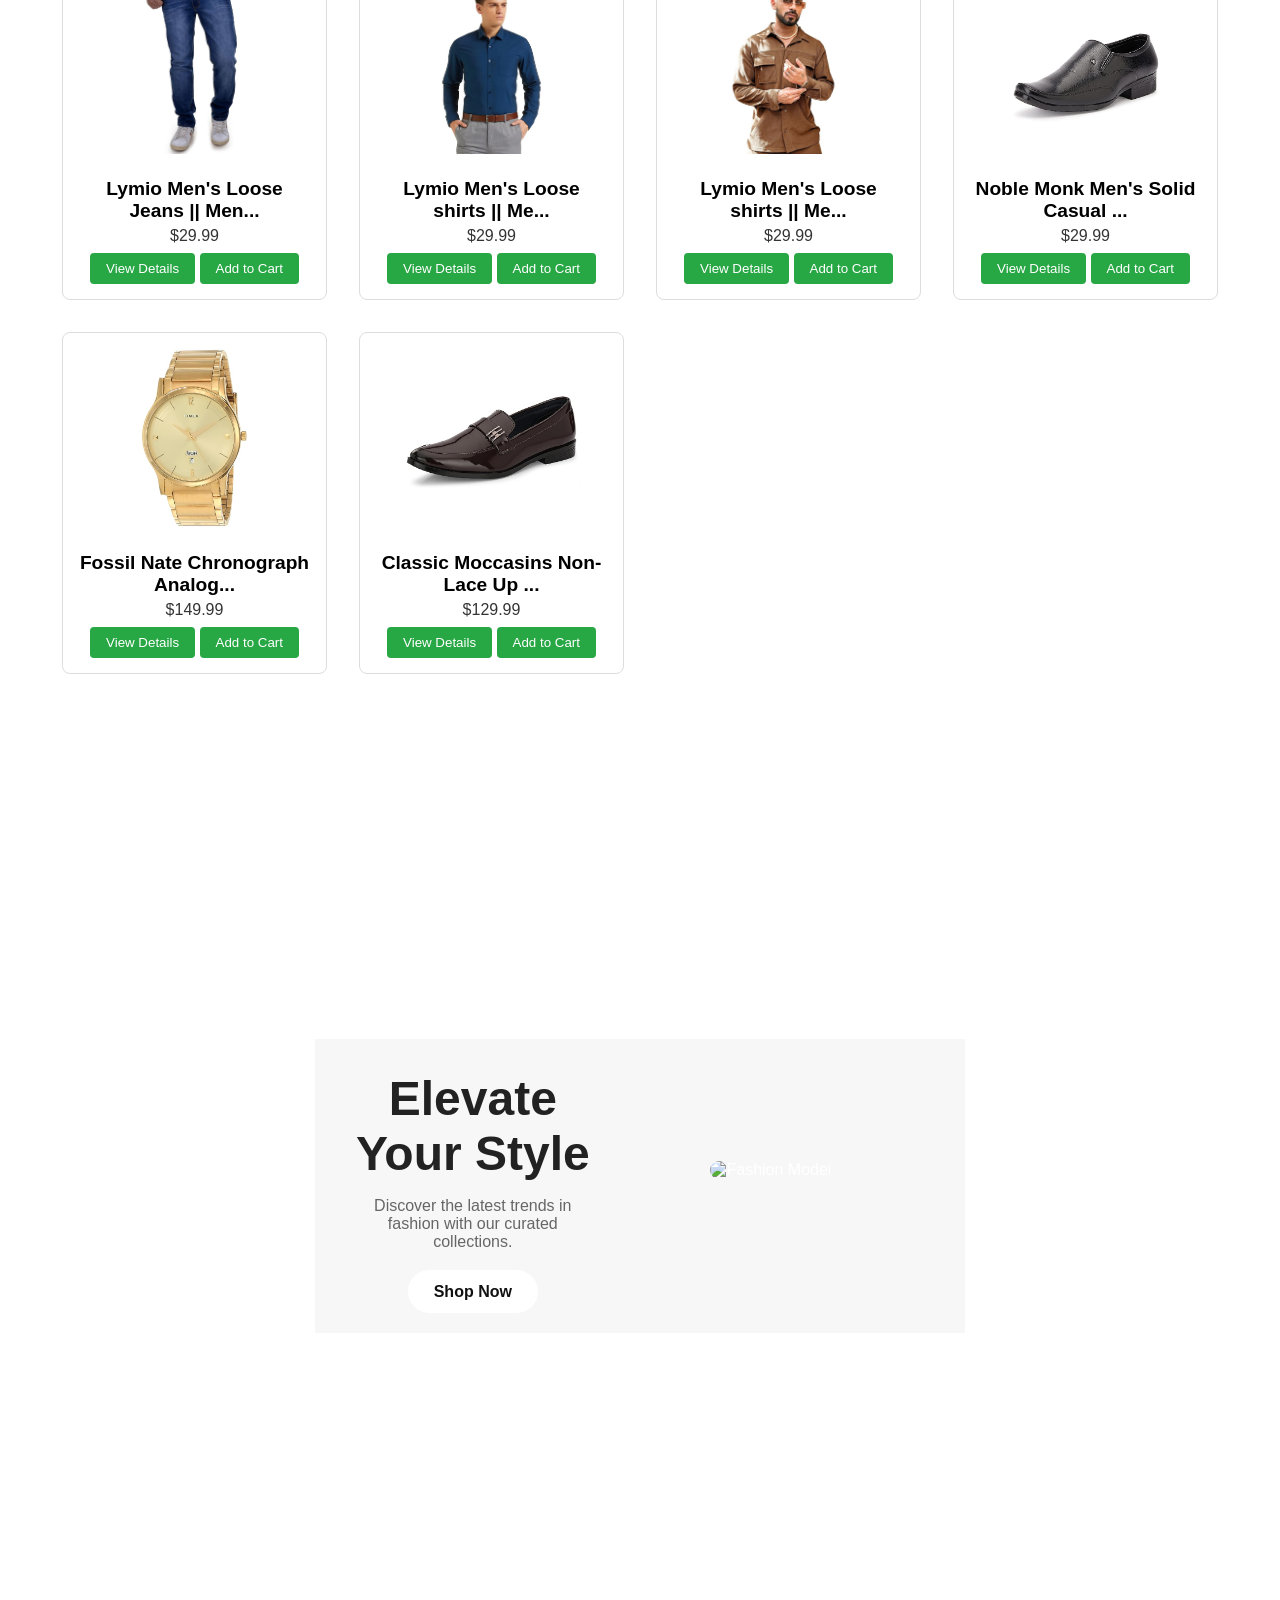
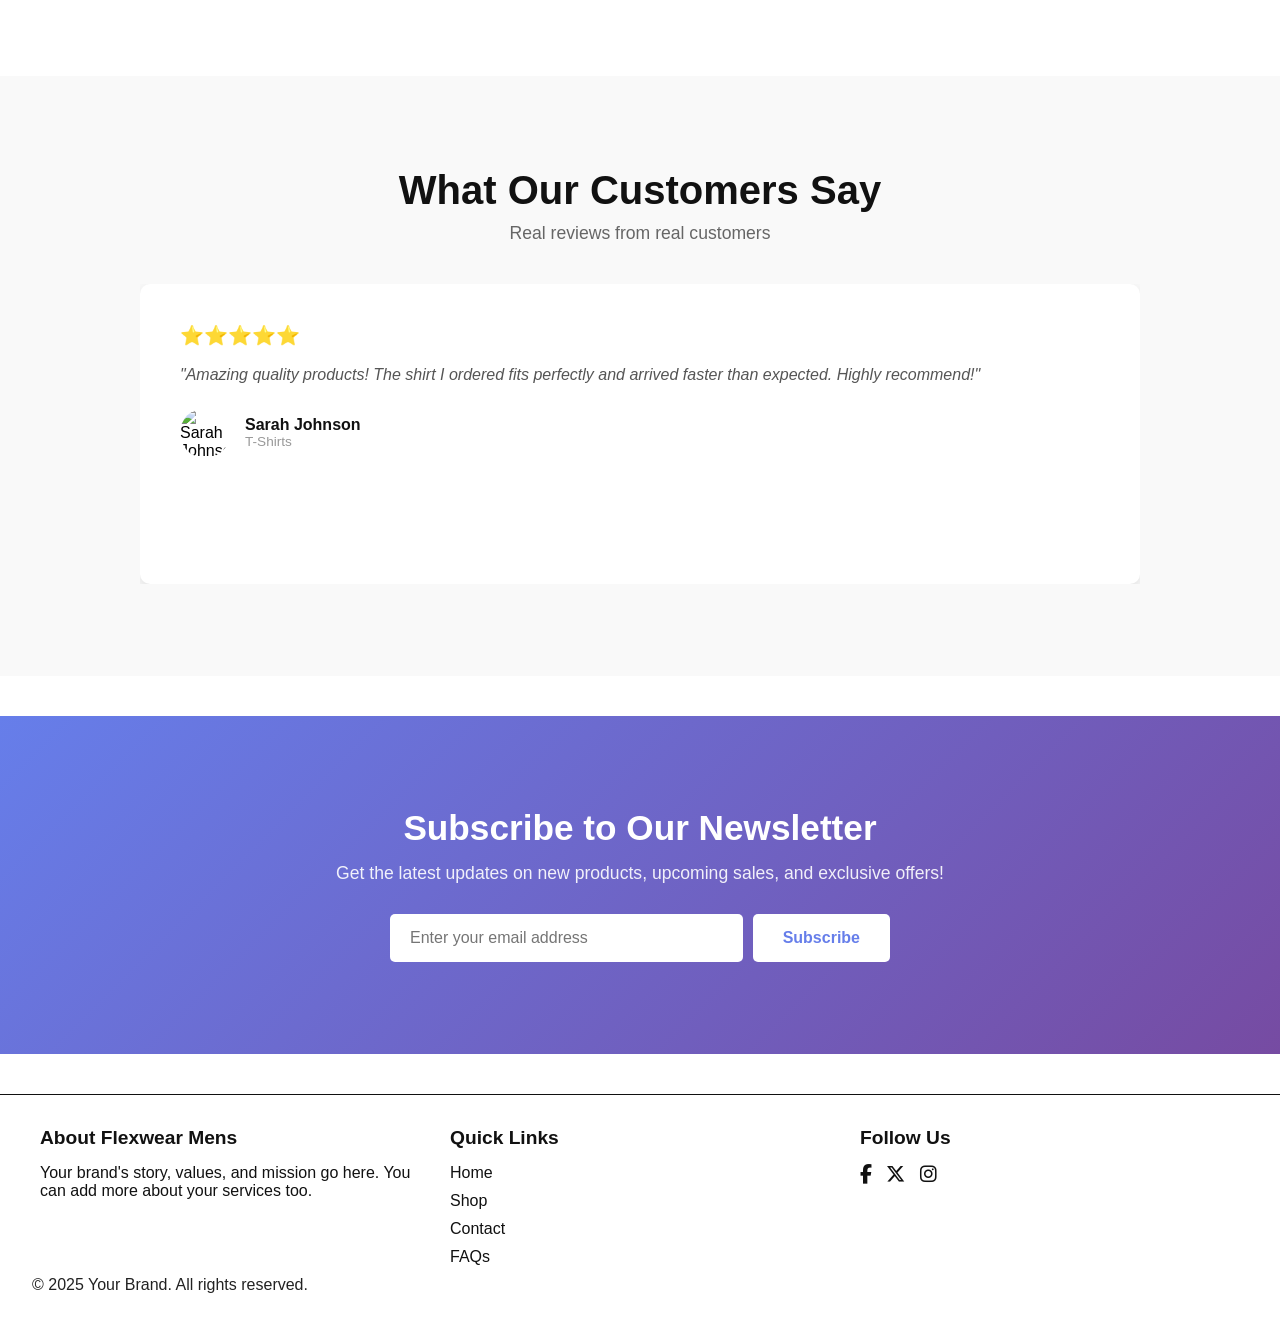
==== commit 65052a86: "Rebrand website from FASHION to Flexwear Mens" ====
--- a/eccomerce_from_scratch/index.html
+++ b/eccomerce_from_scratch/index.html
@@ -3,7 +3,7 @@
   <head>
     <meta charset="UTF-8" />
     <meta name="viewport" content="width=device-width, initial-scale=1.0" />
-    <title>Fashion Navbar</title>
+    <title>Flexwear Mens</title>
     <link rel="stylesheet" href="style.css" />
     <link
       rel="stylesheet"
@@ -26,7 +26,7 @@
   </head>
   <body>
     <nav>
-      <div class="logo">FASHION</div>
+      <div class="logo">FLEXWEAR MENS</div>
 
       <div class="nav-links" id="nav-links">
         <a href="index.html">Home</a>
@@ -181,7 +181,7 @@
     <footer class="site-footer container">
       <div class="footer-content">
         <div class="footer-column">
-          <h4>About FASHION</h4>
+          <h4>About Flexwear Mens</h4>
           <p>
             Your brand's story, values, and mission go here. You can add more
             about your services too.
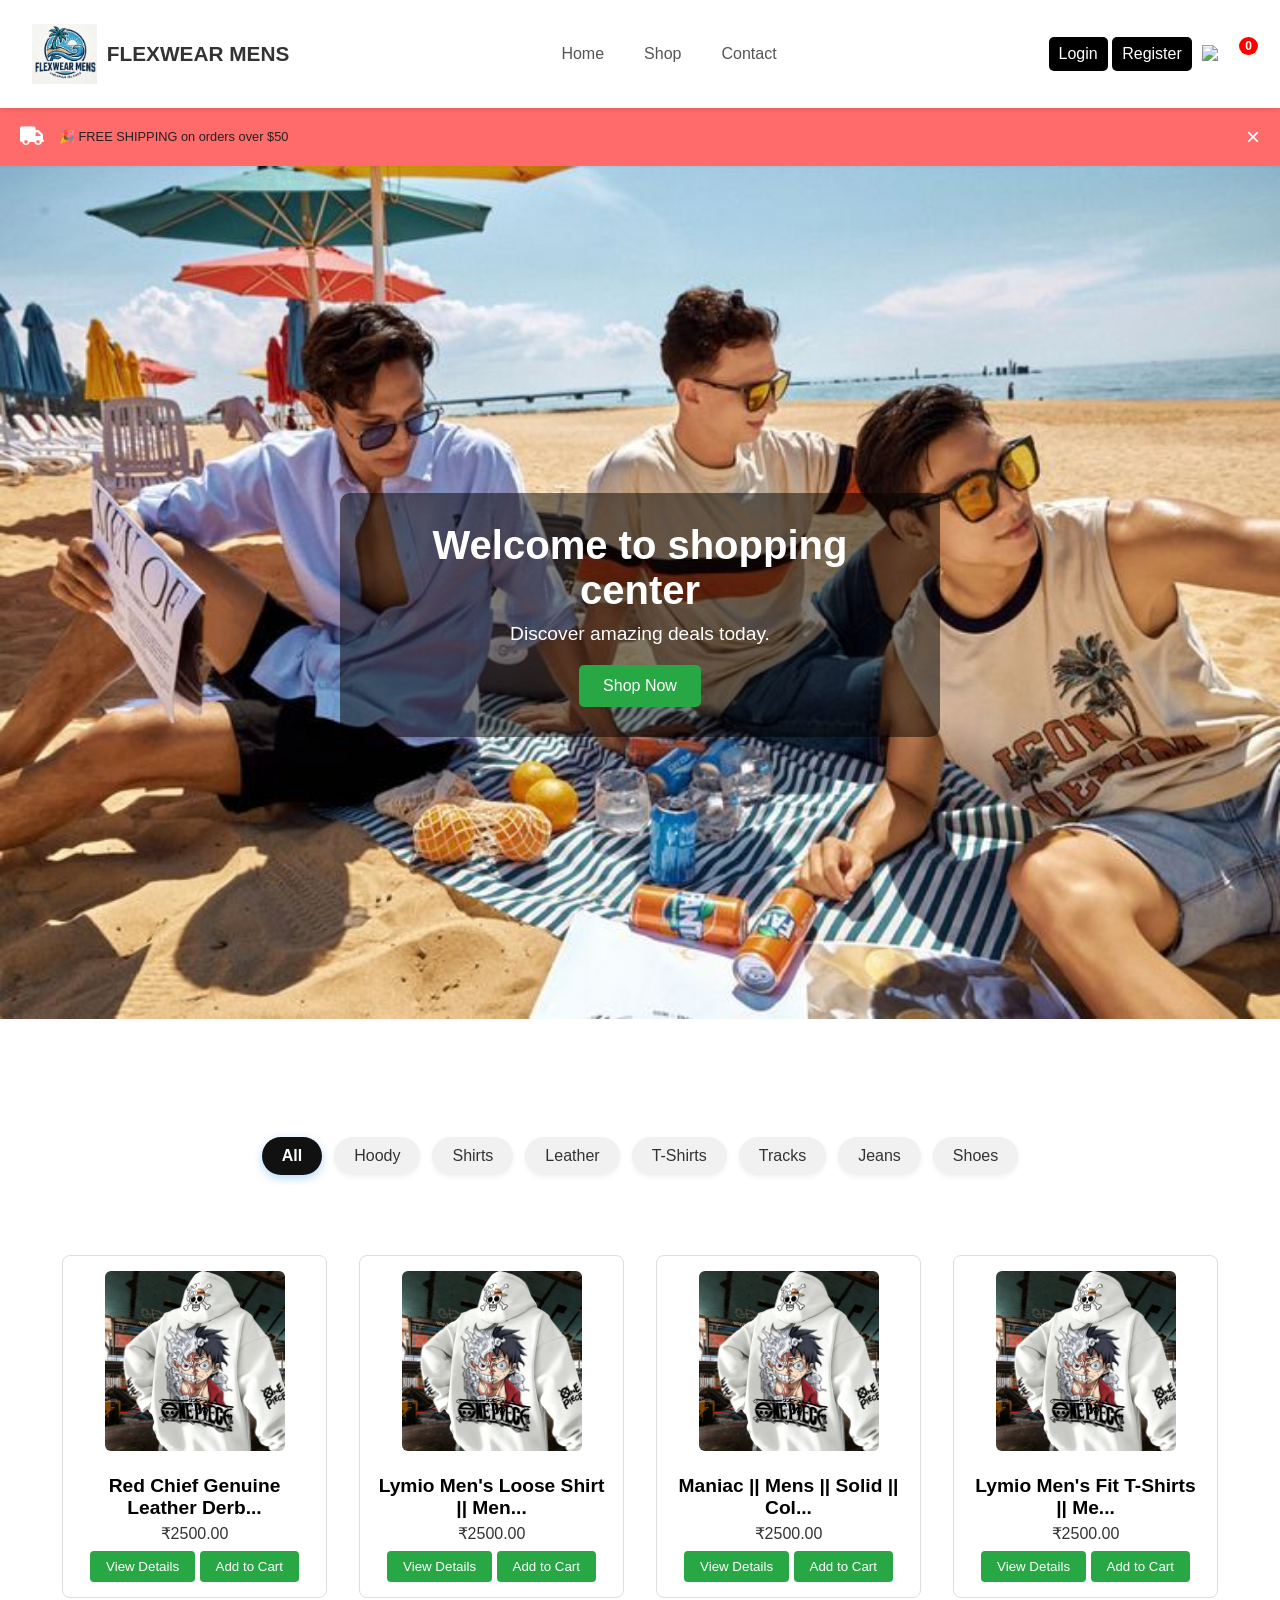
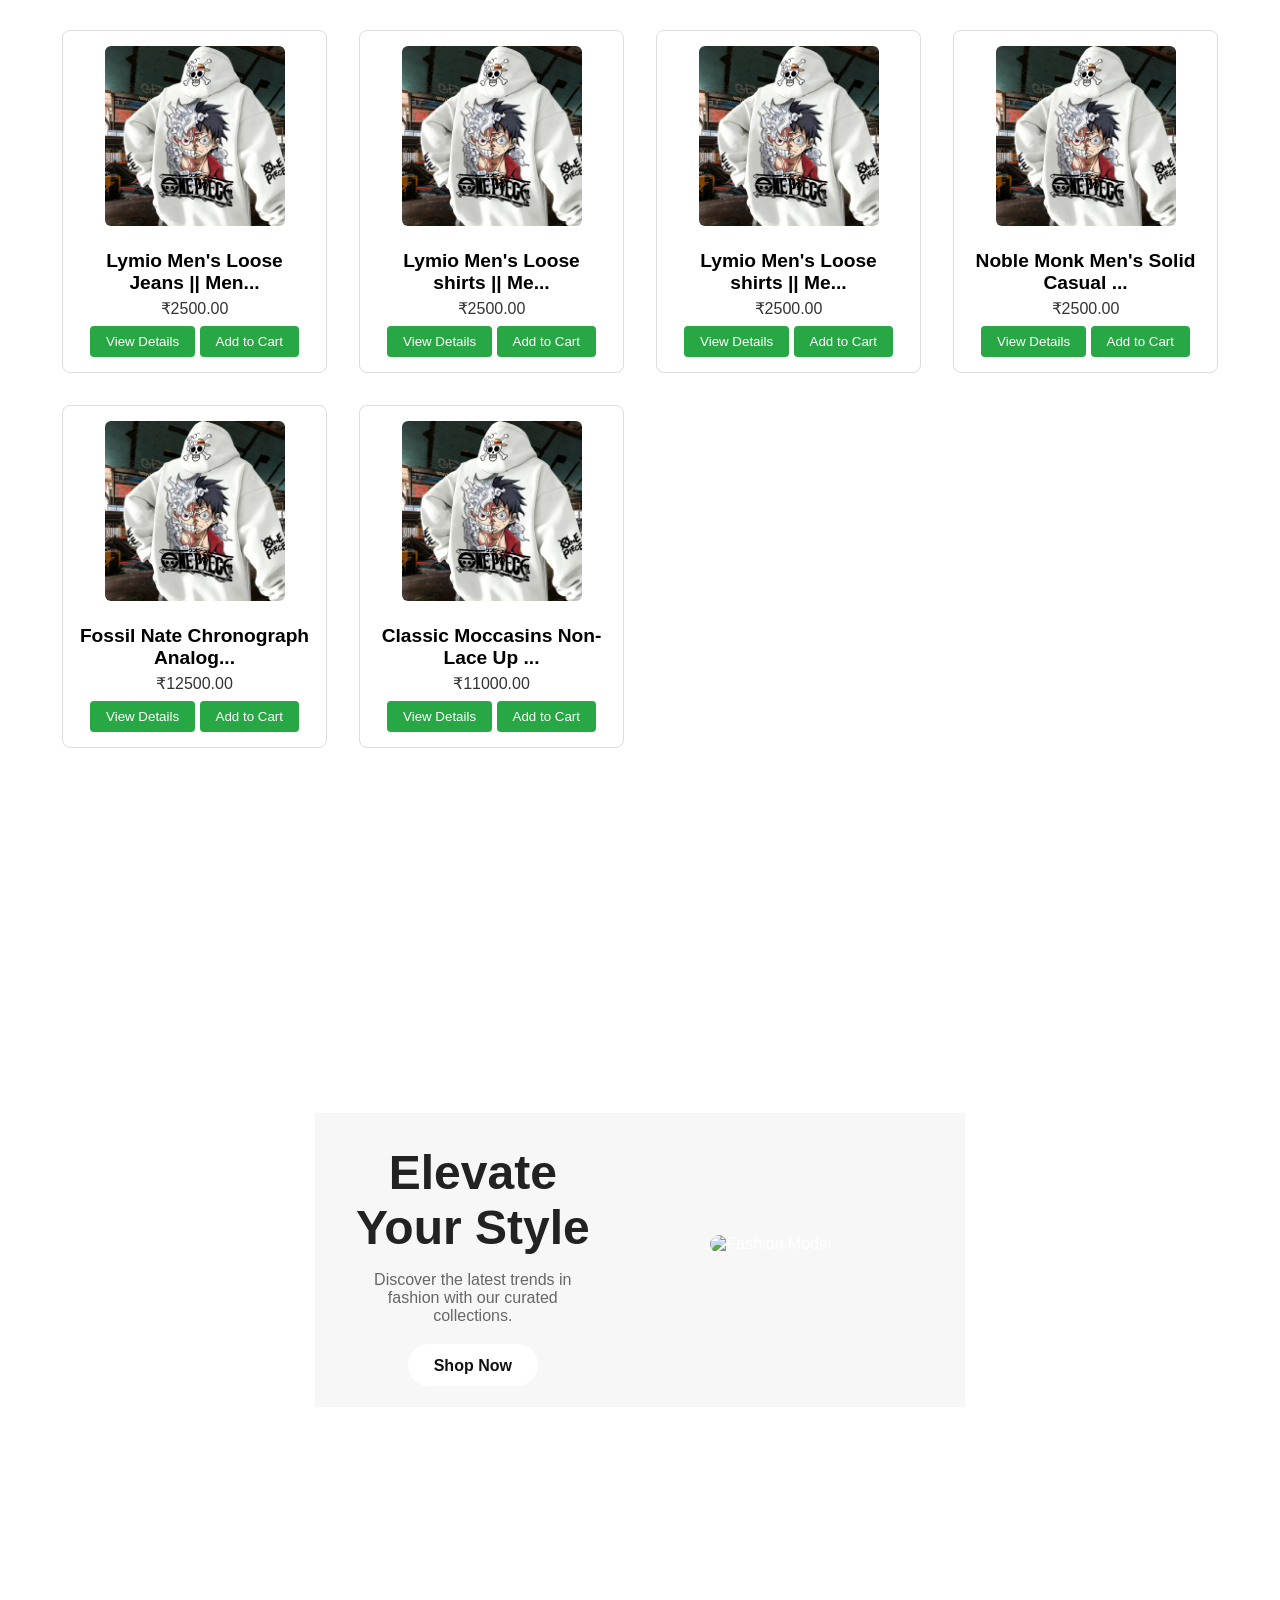
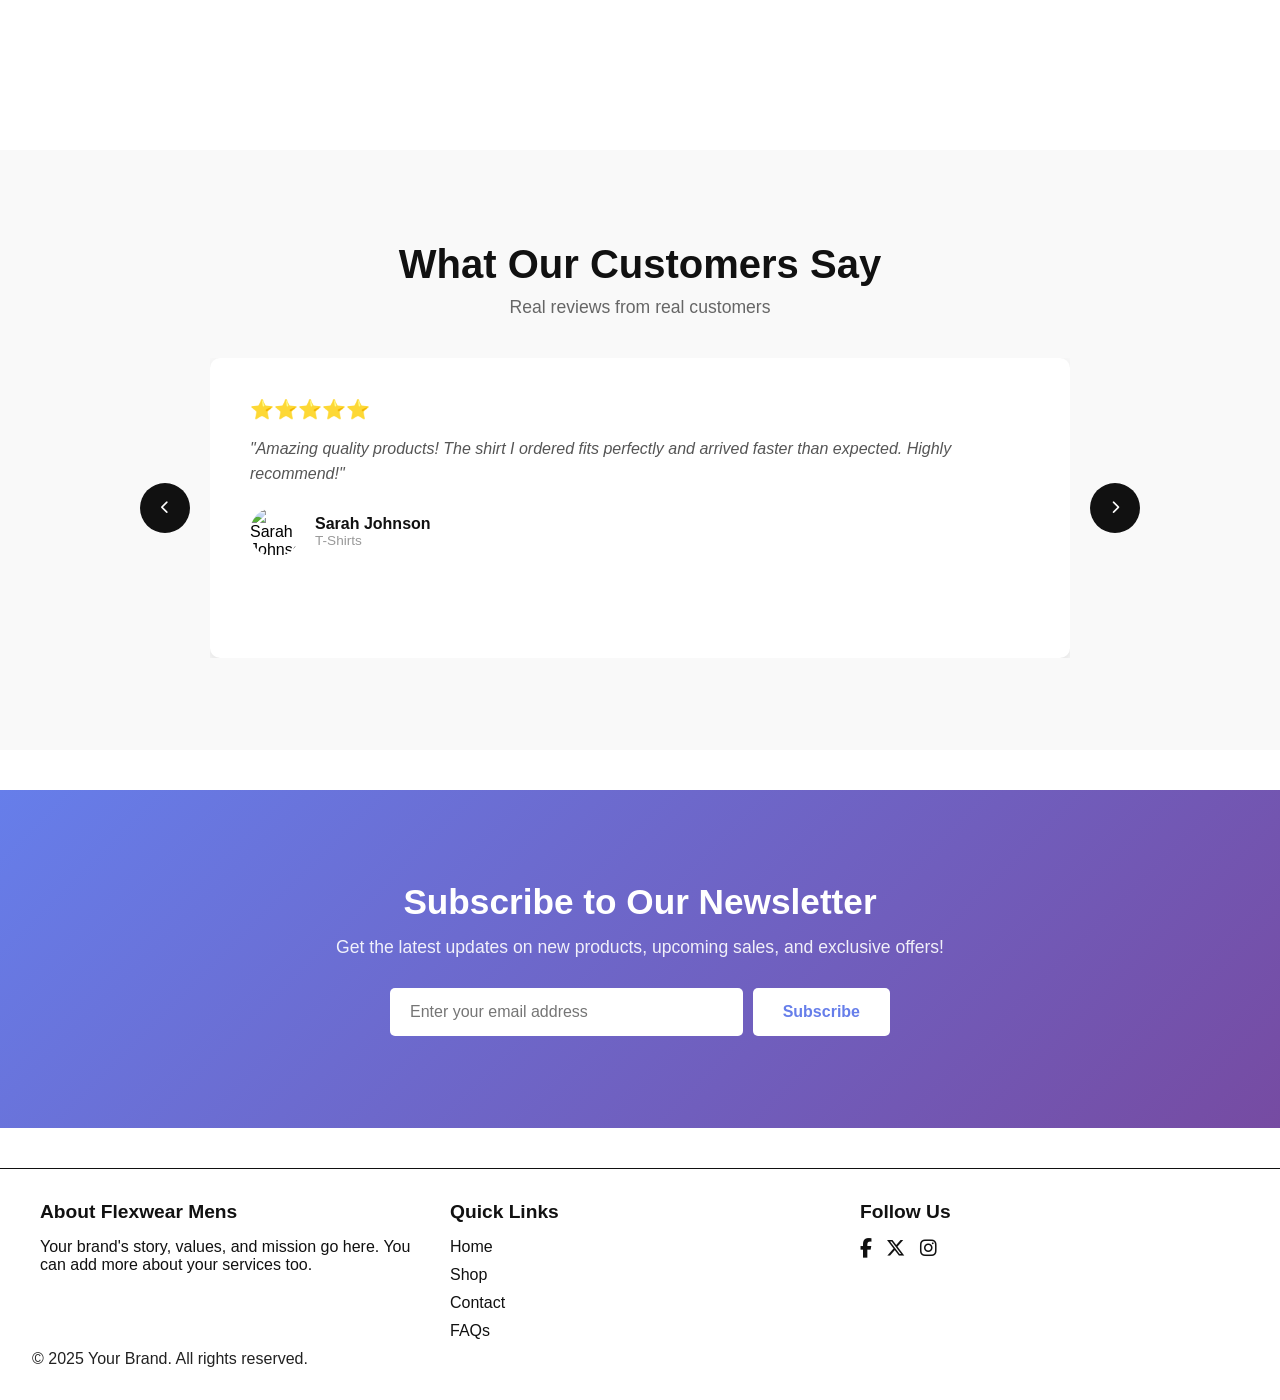
==== commit 3ddbd4de: "Update navbar with logo and other improvements" ====
--- a/eccomerce_from_scratch/index.html
+++ b/eccomerce_from_scratch/index.html
@@ -26,7 +26,12 @@
   </head>
   <body>
     <nav>
-      <div class="logo">FLEXWEAR MENS</div>
+      <div class="logo">
+        <a href="index.html">
+          <img src="images/logo.jpg" alt="Flexwear Mens Logo" class="logo-img" />
+          <span class="logo-text">FLEXWEAR MENS</span>
+        </a>
+      </div>
 
       <div class="nav-links" id="nav-links">
         <a href="index.html">Home</a>
@@ -103,8 +108,6 @@
           </div>
         </div>
       </div>
-      <button class="prev">&#10094;</button>
-      <button class="next">&#10095;</button>
     </div>
 
     <div class="container">
--- a/eccomerce_from_scratch/style.css
+++ b/eccomerce_from_scratch/style.css
@@ -66,9 +66,29 @@
 }
 
 .logo {
-  font-size: 1.5rem;
+  display: flex;
+  align-items: center;
+  gap: 10px;
+}
+
+.logo a {
+  display: flex;
+  align-items: center;
+  gap: 10px;
+  text-decoration: none;
+}
+
+.logo-img {
+  max-height: 60px;
+  width: auto;
+  object-fit: contain;
+}
+
+.logo-text {
+  font-size: 1.3rem;
   font-weight: bold;
   color: #333;
+  white-space: nowrap;
 }
 
 .nav-links {
@@ -243,28 +263,6 @@
 
 .slide-content .slide-btn:hover {
   background: #218838;
-}
-
-.prev,
-.next {
-  position: absolute;
-  top: 50%;
-  transform: translateY(-50%);
-  font-size: 2rem;
-  background: rgba(0, 0, 0, 0.5);
-  color: white;
-  border: none;
-  cursor: pointer;
-  padding: 0.5rem 1rem;
-  z-index: 10;
-}
-
-.prev {
-  left: 10px;
-}
-
-.next {
-  right: 10px;
 }
 
 /* hoem priducts and filter buttons*/
@@ -629,6 +627,30 @@
     font-size: 1.2rem;
   }
   /* nav start*/
+  nav {
+    padding: 0.75rem 0.5rem;
+    flex-wrap: wrap;
+  }
+
+  .logo {
+    gap: 8px;
+    min-width: auto;
+  }
+
+  .logo a {
+    gap: 8px;
+  }
+
+  .logo-img {
+    max-height: 50px;
+    width: auto;
+  }
+
+  .logo-text {
+    font-size: 1rem;
+    white-space: nowrap;
+  }
+
   .nav-links {
     display: none;
     flex-direction: column;
@@ -748,11 +770,28 @@
   }
 
   nav {
-    padding: 0.75rem 0.5rem;
+    padding: 0.5rem;
+    gap: 5px;
   }
 
   .logo {
-    font-size: 1.2rem;
+    gap: 5px;
+    flex-shrink: 0;
+  }
+
+  .logo a {
+    gap: 5px;
+  }
+
+  .logo-img {
+    max-height: 45px;
+    width: auto;
+  }
+
+  .logo-text {
+    font-size: 0.85rem;
+    white-space: nowrap;
+    font-weight: bold;
   }
 
   .nav-links {
@@ -768,6 +807,7 @@
 
   .auth-icon {
     gap: 5px;
+    flex-wrap: wrap;
   }
 
   .authBtn {
@@ -949,11 +989,25 @@
 /* Small Tablets & Large Phones (481px - 768px) */
 @media (max-width: 768px) and (min-width: 481px) {
   nav {
-    padding: 1rem 0.75rem;
+    padding: 0.75rem;
   }
 
   .logo {
-    font-size: 1.3rem;
+    gap: 8px;
+  }
+
+  .logo a {
+    gap: 8px;
+  }
+
+  .logo-img {
+    max-height: 55px;
+    width: auto;
+  }
+
+  .logo-text {
+    font-size: 1.1rem;
+    white-space: nowrap;
   }
 
   h1 {
@@ -997,7 +1051,20 @@
   }
 
   .logo {
-    font-size: 1.4rem;
+    gap: 10px;
+  }
+
+  .logo a {
+    gap: 10px;
+  }
+
+  .logo-img {
+    max-height: 60px;
+    width: auto;
+  }
+
+  .logo-text {
+    font-size: 1.2rem;
   }
 
   .nav-links {
@@ -1032,6 +1099,23 @@
 @media (min-width: 1025px) {
   nav {
     padding: 1.5rem 2rem;
+  }
+
+  .logo {
+    gap: 10px;
+  }
+
+  .logo a {
+    gap: 10px;
+  }
+
+  .logo-img {
+    max-height: 60px;
+    width: auto;
+  }
+
+  .logo-text {
+    font-size: 1.3rem;
   }
 
   .nav-links {
